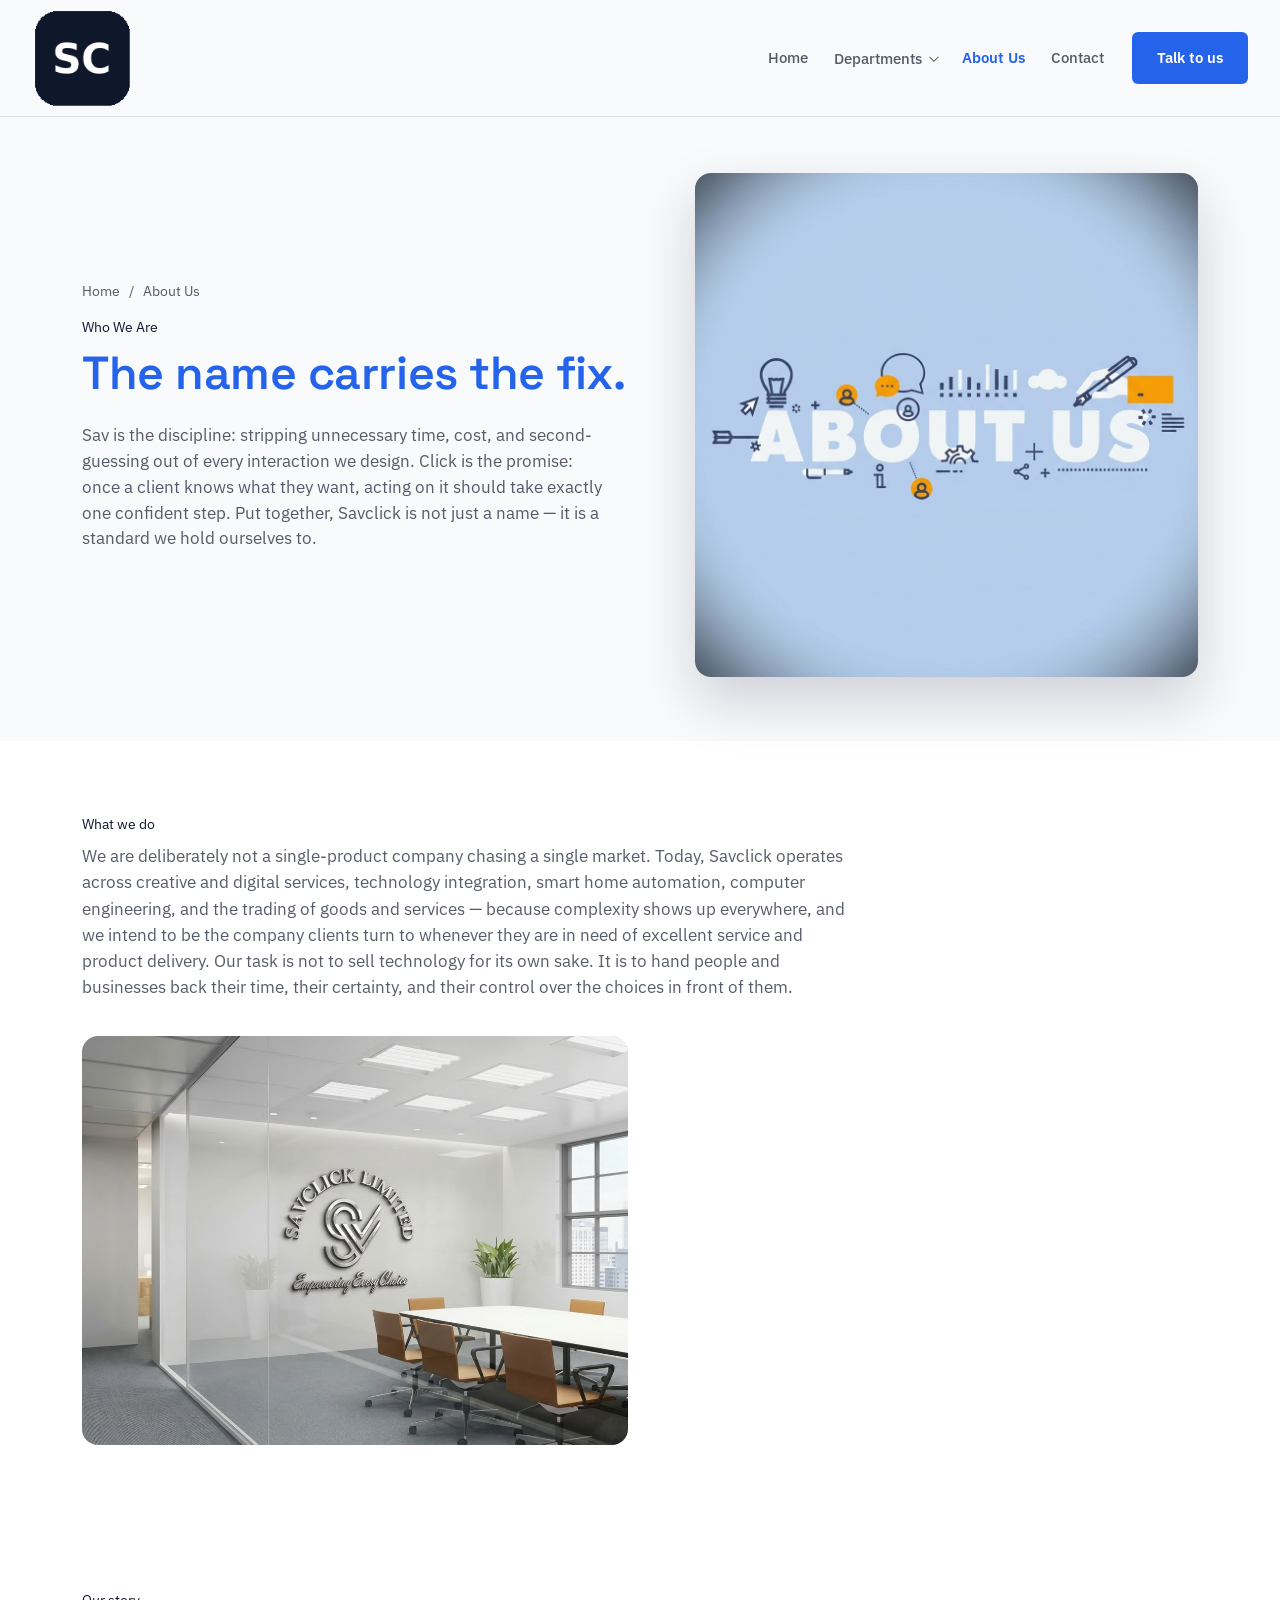
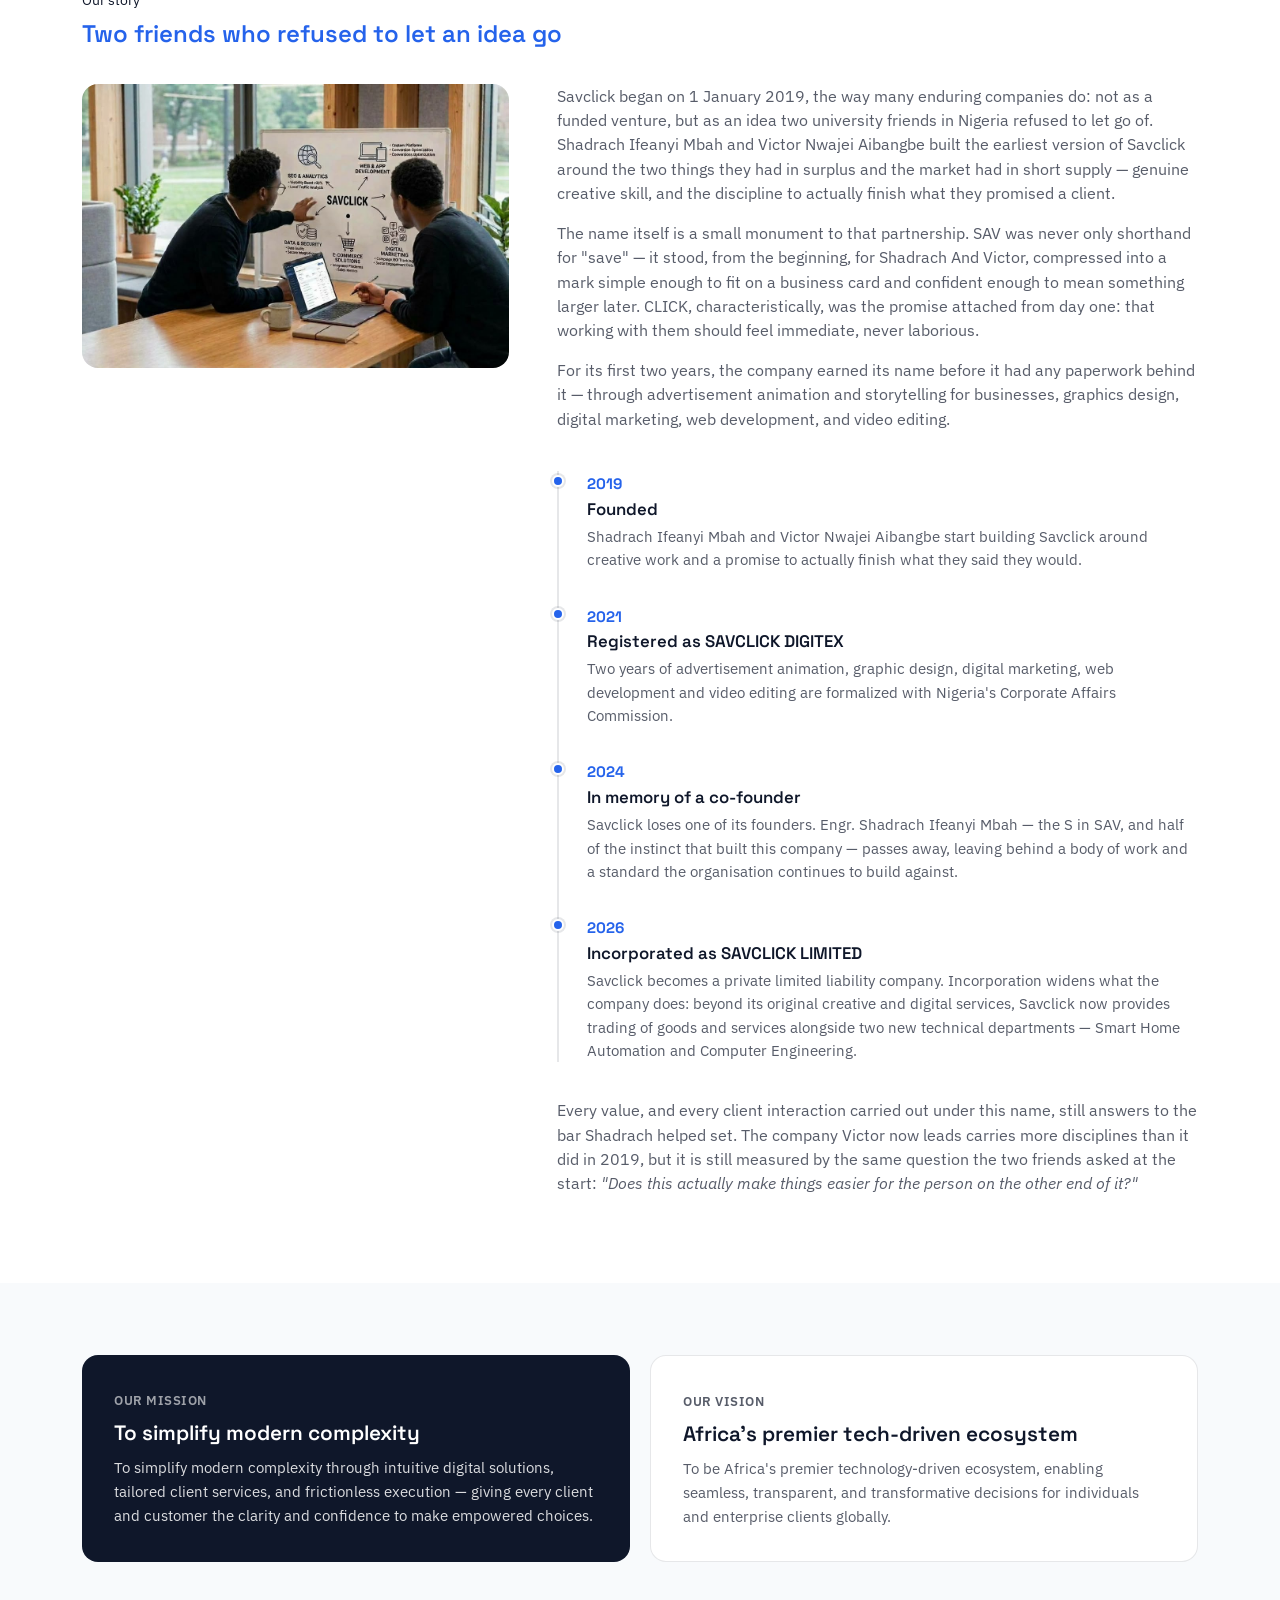
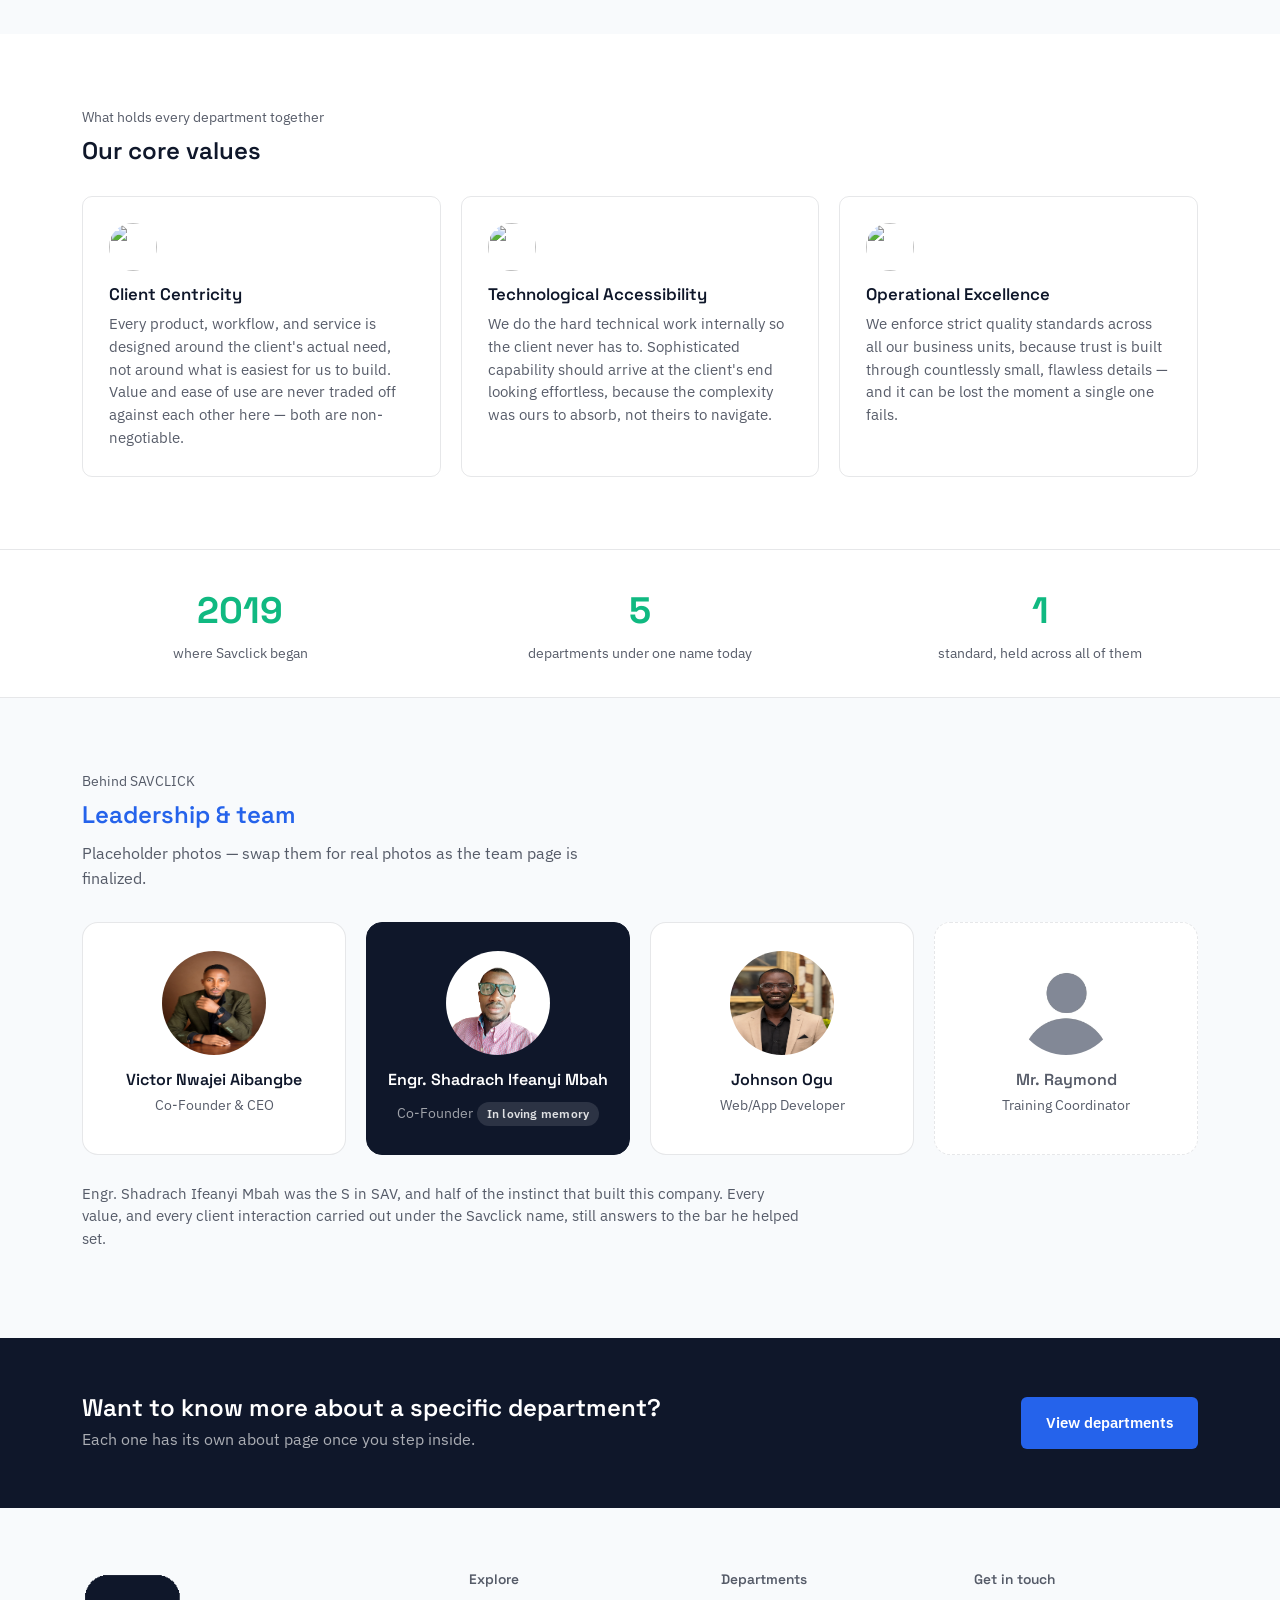
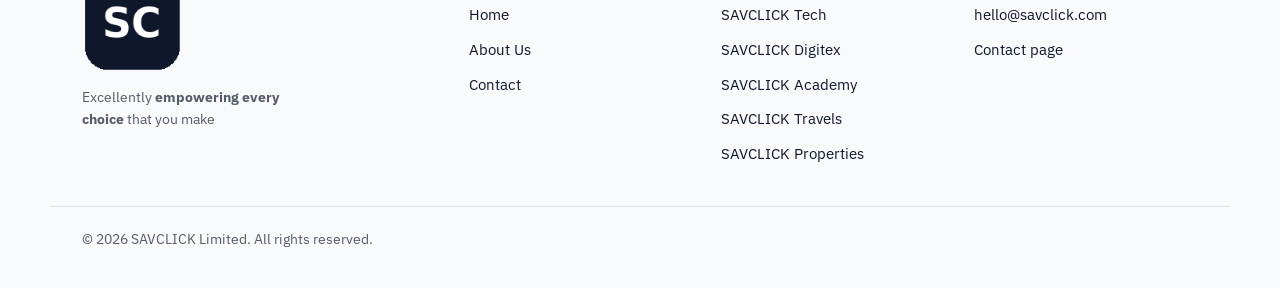
==== about.html @ c620e738 "updated the about.html file to include the actual video embed and added a new team member, Mr. Raymo" ====
<!DOCTYPE html>
<html lang="en">
<head>
<meta charset="UTF-8">
<meta name="viewport" content="width=device-width, initial-scale=1.0">
<title>About Us — SAVCLICK</title>
<meta name="description" content="SAVCLICK is a Nigerian holding company built around one idea: separate businesses, one shared standard, one address.">
<link rel="preconnect" href="https://fonts.googleapis.com">
<link rel="preconnect" href="https://fonts.gstatic.com" crossorigin>
<link href="https://fonts.googleapis.com/css2?family=Space+Grotesk:wght@500;600;700&family=IBM+Plex+Sans:wght@400;500;600&display=swap" rel="stylesheet">
<link rel="stylesheet" href="style.css">
</head>
<body>

<a class="skip-link" href="#main">Skip to content</a>

<!-- ============ HEADER ============ -->
<header class="site-header" id="siteHeader">
  <div class="container header-inner">

    <a href="index.html" class="logo" aria-label="SAVCLICK home">
      <img src="images/logo.png" alt="SAVCLICK logo" class="logo-img" width="40" height="40">
    </a>

    <nav class="main-nav" id="mainNav" aria-label="Primary">
      <div class="main-nav-head">
        <a href="index.html" class="logo">
          <img src="images/logo.png" alt="SAVCLICK logo" class="logo-img" width="34" height="34">
        </a>
        <button class="nav-close" id="navClose" aria-label="Close menu">×</button>
      </div>

      <ul>
        <li><a href="index.html" class="nav-link">Home</a></li>

        <li class="has-dropdown">
          <button class="nav-link dropdown-toggle" id="deptToggle" aria-expanded="false" aria-controls="deptMenu">
            Departments
            <span class="chev" aria-hidden="true"></span>
          </button>

          <div class="dropdown-menu" id="deptMenu">
            <p class="dropdown-title">Choose a department</p>

            <a class="dropdown-item" href="savclick-tech.html">
              <img src="images/savclickTech.jpeg" alt="" class="dropdown-icon">
              <span class="dropdown-text">
                <span class="dropdown-name">SAVCLICK Tech<span class="tag tag-open">Open</span></span>
                <span class="dropdown-desc">Logic board repair, Apple laptops, smart home automation</span>
              </span>
            </a>

            <a class="dropdown-item" href="savclick-digitex.html">
              <img src="images/savclickdigitex.jpeg" alt="" class="dropdown-icon">
              <span class="dropdown-text">
                <span class="dropdown-name">SAVCLICK Digitex<span class="tag tag-open">Open</span></span>
                <span class="dropdown-desc">Digital services and information hub</span>
              </span>
            </a>

            <a class="dropdown-item" href="savclick-academy.html">
              <img src="images/savclickacademy.jpeg" alt="" class="dropdown-icon">
              <span class="dropdown-text">
                <span class="dropdown-name">SAVCLICK Academy<span class="tag tag-open">Open</span></span>
                <span class="dropdown-desc">Training programs and reservations</span>
              </span>
            </a>

            <div class="dropdown-divider"></div>

            <a class="dropdown-item is-locked" href="#" data-construction="Travels">
              <img src="images/savclicktravels.jpeg" alt="" class="dropdown-icon">
              <span class="dropdown-text">
                <span class="dropdown-name">SAVCLICK Travels<span class="tag tag-soon">Coming soon</span></span>
                <span class="dropdown-desc">Opening after launch</span>
              </span>
            </a>

            <a class="dropdown-item is-locked" href="#" data-construction="Properties">
              <img src="images/savclickproperties.jpeg" alt="" class="dropdown-icon">
              <span class="dropdown-text">
                <span class="dropdown-name">SAVCLICK Properties<span class="tag tag-soon">Coming soon</span></span>
                <span class="dropdown-desc">Opening after launch</span>
              </span>
            </a>
          </div>
        </li>

        <li><a href="about.html" class="nav-link active">About Us</a></li>
        <li><a href="contact.html" class="nav-link">Contact</a></li>
      </ul>

      <a href="contact.html" class="btn btn-primary btn-nav-mobile">Talk to us</a>
    </nav>

    <a href="contact.html" class="btn btn-primary btn-nav">Talk to us</a>

    <button class="menu-toggle" id="menuToggle" aria-label="Open menu" aria-expanded="false" aria-controls="mainNav">
      <span></span><span></span><span></span>
    </button>
  </div>
</header>

<div class="nav-scrim" id="navScrim"></div>

<main id="main">

  <!-- ============ PAGE HERO ============ -->
  <section class="page-hero">
    <div class="container page-hero-grid">
      <div class="page-hero-copy">
        <p class="breadcrumb"><a href="index.html">Home</a> <span>/</span> About Us</p>
        <p class="eyebrow label-navy">Who We Are</p>
        <h1>The name carries the fix.</h1>
        <p class="hero-sub">Sav is the discipline: stripping unnecessary time, cost, and second-guessing out of every interaction we design. Click is the promise: once a client knows what they want, acting on it should take exactly one confident step. Put together, Savclick is not just a name — it is a standard we hold ourselves to.</p>
      </div>
      <div class="page-hero-media">
        <img src="images/aboutus.jpeg" alt="SAVCLICK team or office — add real photography here" class="page-hero-img">
      </div>
    </div>
  </section>

  <!-- ============ WHO WE ARE ============ -->
  <section class="who-we-are">
    <div class="container">
      <p class="eyebrow label-navy">What we do</p>
      <p class="lead-copy">We are deliberately not a single-product company chasing a single market. Today, Savclick operates across creative and digital services, technology integration, smart home automation, computer engineering, and the trading of goods and services — because complexity shows up everywhere, and we intend to be the company clients turn to whenever they are in need of excellent service and product delivery. Our task is not to sell technology for its own sake. It is to hand people and businesses back their time, their certainty, and their control over the choices in front of them.</p>

      <div class="media-placeholders">
        <figure class="media-placeholder">
          <img src="images/corporate-photo.jpeg" alt="Corporate photo / mock-up — replace with real corporate photography" class="placeholder-img">
        </figure>

        <figure class="media-placeholder">
          <!-- To connect the real video, replace the block below with:-->
          <div class="video-embed">
            <iframe width="560" height="315" src="https://www.youtube.com/embed/RTzM_TUguWo?si=NAFLZ5OUbPzkxeC8" title="YouTube video player" frameborder="0" allow="accelerometer; autoplay; clipboard-write; encrypted-media; gyroscope; picture-in-picture; web-share" referrerpolicy="strict-origin-when-cross-origin" allowfullscreen></iframe>
          </div>
          <!--<a class="video-placeholder-link" href="#" aria-label="Play Savclick company video (link to be added)">
            <img src="images/video-placeholder.jpg" alt="Company video placeholder — link a YouTube video here" class="placeholder-img">
          </a>-->
        </figure>
      </div>
    </div>
  </section>

  <!-- ============ OUR STORY ============ -->
  <section class="story">
    <div class="container">
      <p class="eyebrow label-navy">Our story</p>
      <h2>Two friends who refused to let an idea go</h2>

      <div class="story-grid">
        <div class="story-media">
          <img src="images/story-photo.jpeg" alt="Savclick founding story — replace with a real photo from 2019" class="story-img">
        </div>

        <div class="story-copy story-copy-wide">
          <p>Savclick began on 1 January 2019, the way many enduring companies do: not as a funded venture, but as an idea two university friends in Nigeria refused to let go of. Shadrach Ifeanyi Mbah and Victor Nwajei Aibangbe built the earliest version of Savclick around the two things they had in surplus and the market had in short supply — genuine creative skill, and the discipline to actually finish what they promised a client.</p>
          <p>The name itself is a small monument to that partnership. SAV was never only shorthand for "save" — it stood, from the beginning, for Shadrach And Victor, compressed into a mark simple enough to fit on a business card and confident enough to mean something larger later. CLICK, characteristically, was the promise attached from day one: that working with them should feel immediate, never laborious.</p>
          <p>For its first two years, the company earned its name before it had any paperwork behind it — through advertisement animation and storytelling for businesses, graphics design, digital marketing, web development, and video editing.</p>

          <ol class="timeline">
            <li class="timeline-item">
              <span class="timeline-year">2019</span>
              <div class="timeline-body">
                <h3>Founded</h3>
                <p>Shadrach Ifeanyi Mbah and Victor Nwajei Aibangbe start building Savclick around creative work and a promise to actually finish what they said they would.</p>
              </div>
            </li>
            <li class="timeline-item">
              <span class="timeline-year">2021</span>
              <div class="timeline-body">
                <h3>Registered as SAVCLICK DIGITEX</h3>
                <p>Two years of advertisement animation, graphic design, digital marketing, web development and video editing are formalized with Nigeria's Corporate Affairs Commission.</p>
              </div>
            </li>
            <li class="timeline-item">
              <span class="timeline-year">2024</span>
              <div class="timeline-body">
                <h3>In memory of a co-founder</h3>
                <p>Savclick loses one of its founders. Engr. Shadrach Ifeanyi Mbah — the S in SAV, and half of the instinct that built this company — passes away, leaving behind a body of work and a standard the organisation continues to build against.</p>
              </div>
            </li>
            <li class="timeline-item">
              <span class="timeline-year">2026</span>
              <div class="timeline-body">
                <h3>Incorporated as SAVCLICK LIMITED</h3>
                <p>Savclick becomes a private limited liability company. Incorporation widens what the company does: beyond its original creative and digital services, Savclick now provides trading of goods and services alongside two new technical departments — Smart Home Automation and Computer Engineering.</p>
              </div>
            </li>
          </ol>

          <p class="story-closer">Every value, and every client interaction carried out under this name, still answers to the bar Shadrach helped set. The company Victor now leads carries more disciplines than it did in 2019, but it is still measured by the same question the two friends asked at the start: <em>"Does this actually make things easier for the person on the other end of it?"</em></p>
        </div>
      </div>
    </div>
  </section>

  <!-- ============ MISSION & VISION ============ -->
  <section class="mission">
    <div class="container">
      <div class="mission-grid">
        <div class="mission-card">
          <span class="mission-label">Our mission</span>
          <h3>To simplify modern complexity</h3>
          <p>To simplify modern complexity through intuitive digital solutions, tailored client services, and frictionless execution — giving every client and customer the clarity and confidence to make empowered choices.</p>
        </div>
        <div class="mission-card mission-card-alt">
          <span class="mission-label">Our vision</span>
          <h3>Africa's premier tech-driven ecosystem</h3>
          <p>To be Africa's premier technology-driven ecosystem, enabling seamless, transparent, and transformative decisions for individuals and enterprise clients globally.</p>
        </div>
      </div>
    </div>
  </section>

  <!-- ============ CORE VALUES ============ -->
  <section class="values">
    <div class="container">
      <p class="eyebrow">What holds every department together</p>
      <h2 class="label-navy">Our core values</h2>

      <div class="values-grid values-grid-3">
        <div class="value-card">
          <img src="images/value-client-centricity.png" alt="" class="value-icon">
          <h3>Client Centricity</h3>
          <p>Every product, workflow, and service is designed around the client's actual need, not around what is easiest for us to build. Value and ease of use are never traded off against each other here — both are non-negotiable.</p>
        </div>
        <div class="value-card">
          <img src="images/value-tech-accessibility.png" alt="" class="value-icon">
          <h3>Technological Accessibility</h3>
          <p>We do the hard technical work internally so the client never has to. Sophisticated capability should arrive at the client's end looking effortless, because the complexity was ours to absorb, not theirs to navigate.</p>
        </div>
        <div class="value-card">
          <img src="images/value-operational-excellence.png" alt="" class="value-icon">
          <h3>Operational Excellence</h3>
          <p>We enforce strict quality standards across all our business units, because trust is built through countlessly small, flawless details — and it can be lost the moment a single one fails.</p>
        </div>
      </div>
    </div>
  </section>

  <!-- ============ STATS STRIP ============ -->
  <section class="intro-strip">
    <div class="container intro-grid">
      <div class="intro-stat">
        <span class="stat-num">2019</span>
        <span class="stat-label">where Savclick began</span>
      </div>
      <div class="intro-stat">
        <span class="stat-num">5</span>
        <span class="stat-label">departments under one name today</span>
      </div>
      <div class="intro-stat">
        <span class="stat-num">1</span>
        <span class="stat-label">standard, held across all of them</span>
      </div>
    </div>
  </section>

  <!-- ============ LEADERSHIP & TEAM ============ -->
  <section class="leadership">
    <div class="container">
      <p class="eyebrow">Behind SAVCLICK</p>
      <h2>Leadership &amp; team</h2>
      <p class="section-sub">Placeholder photos — swap them for real photos as the team page is finalized.</p>

      <div class="team-showcase">
        <div class="team-track">

          <div class="team-card">
            <img src="images/victor.jpeg" alt="Victor Nwajei Aibangbe — placeholder photo" class="team-avatar">
            <h3>Victor Nwajei Aibangbe</h3>
            <span class="team-role">Co-Founder &amp; CEO</span>
          </div>

          <div class="team-card team-card-memoriam">
            <img src="images/shadrach.png" alt="Engr. Shadrach Ifeanyi Mbah" class="team-avatar">
            <h3>Engr. Shadrach Ifeanyi Mbah</h3>
            <span class="team-role">Co-Founder</span>
            <span class="memoriam-tag">In loving memory</span>
          </div>

          <div class="team-card">
            <img src="images/johnson.png" alt="Johnson Ogu" class="team-avatar">
            <h3>Johnson Ogu</h3>
            <span class="team-role">Web/App Developer</span>
          </div>

          <div class="team-card team-card-empty">
            <img src="images/Raymond.jpeg" alt="Mr. Raymond" class="team-avatar">
            <h3>Mr. Raymond</h3>
            <span class="team-role">Training Coordinator</span>
          </div>

        </div>
      </div>

      <p class="memoriam-note">Engr. Shadrach Ifeanyi Mbah was the S in SAV, and half of the instinct that built this company. Every value, and every client interaction carried out under the Savclick name, still answers to the bar he helped set.</p>
    </div>
  </section>

  <!-- ============ CTA BANNER ============ -->
  <section class="cta-band">
    <div class="container cta-inner">
      <div>
        <h2>Want to know more about a specific department?</h2>
        <p>Each one has its own about page once you step inside.</p>
      </div>
      <a href="index.html#directory" class="btn btn-primary">View departments</a>
    </div>
  </section>

</main>

<!-- ============ FOOTER ============ -->
<footer class="site-footer">
  <div class="container footer-grid">
    <div class="footer-brand">
      <a href="index.html" class="logo">
        <img src="images/logo.png" alt="SAVCLICK logo" class="logo-img" width="100" height="100">
      </a>
      <p>Excellently <b>empowering every choice</b> that you make</p>
    </div>

    <div class="footer-col">
      <h4>Explore</h4>
      <ul>
        <li><a href="index.html">Home</a></li>
        <li><a href="about.html">About Us</a></li>
        <li><a href="contact.html">Contact</a></li>
      </ul>
    </div>

    <div class="footer-col">
      <h4>Departments</h4>
      <ul>
        <li><a href="savclick-tech.html">SAVCLICK Tech</a></li>
        <li><a href="savclick-digitex.html">SAVCLICK Digitex</a></li>
        <li><a href="savclick-academy.html">SAVCLICK Academy</a></li>
        <li><a href="#" data-construction="Travels">SAVCLICK Travels</a></li>
        <li><a href="#" data-construction="Properties">SAVCLICK Properties</a></li>
      </ul>
    </div>

    <div class="footer-col">
      <h4>Get in touch</h4>
      <ul>
        <li><a href="mailto:hello@savclick.com">hello@savclick.com</a></li>
        <li><a href="contact.html">Contact page</a></li>
      </ul>
    </div>
  </div>
  <div class="container footer-bottom">
    <p>© <span id="year"></span> SAVCLICK Limited. All rights reserved.</p>
  </div>
</footer>

<!-- ============ CONSTRUCTION MODAL ============ -->
<div class="modal-overlay" id="modalOverlay">
  <div class="modal" role="dialog" aria-modal="true" aria-labelledby="modalTitle">
    <button class="modal-close" id="modalClose" aria-label="Close">×</button>
    <span class="modal-icon">🚧</span>
    <h3 id="modalTitle">SAVCLICK <span id="modalDept"></span> is under construction</h3>
    <p>This department hasn't opened yet. We're building it as our next project after launch — check back soon.</p>
    <button class="btn btn-primary" id="modalOk">Got it</button>
  </div>
</div>

<script src="script.js"></script>
</body>
</html>
---- style.css ----
/* =========================================================
   SAVCLICK — Homepage Stylesheet (v2)
   Brand tokens per Savclick Limited Brand & Design Guidelines
   ========================================================= */

:root {
  --savclick-navy-primary: #0f172a;
  --savclick-azure-action: #2563eb;
  --savclick-plat-bg:      #f8fafc;
  --savclick-mint-value:   #10b981;

  --color-text-main:   var(--savclick-navy-primary);
  --color-bg-main:     var(--savclick-plat-bg);
  --color-btn-primary: var(--savclick-azure-action);
  --color-badge-success: var(--savclick-mint-value);

  --navy-06:   rgba(15, 23, 42, 0.05);
  --navy-10:   rgba(15, 23, 42, 0.09);
  --navy-14:   rgba(15, 23, 42, 0.12);
  --navy-70:   rgba(15, 23, 42, 0.70);
  --azure-08:  rgba(37, 99, 235, 0.07);
  --azure-16:  rgba(37, 99, 235, 0.14);
  --white:     #ffffff;
  --border-hairline: rgba(15, 23, 42, 0.10);

  --font-display: "Space Grotesk", "Segoe UI", sans-serif;
  --font-body: "IBM Plex Sans", "Segoe UI", sans-serif;

  --container-w: 1180px;
  --gutter: 20px;
  --radius-sm: 6px;
  --radius-md: 10px;
  --radius-lg: 16px;
  --header-h: 72px;
}

@media (min-width: 640px)  { :root { --gutter: 28px; } }
@media (min-width: 1024px) { :root { --gutter: 32px; } }

/* ---------- Reset ---------- */
*, *::before, *::after { box-sizing: border-box; }
html { scroll-behavior: smooth; }
body {
  margin: 0;
  font-family: var(--font-body);
  color: var(--color-text-main);
  background: var(--color-bg-main);
  line-height: 1.55;
  -webkit-font-smoothing: antialiased;
}
h1, h2, h3, h4 { font-family: var(--font-display); line-height: 1.15; margin: 0 0 0.5em; font-weight: 600; }
h1, h2 { color: var(--savclick-azure-action); }
.label-navy { color: var(--savclick-navy-primary) !important; }
p { margin: 0 0 1em; }
a { color: inherit; text-decoration: none; }
ul { list-style: none; margin: 0; padding: 0; }
img { max-width: 100%; display: block; }
button { font-family: inherit; cursor: pointer; background: none; border: none; }

.container {
  max-width: var(--container-w);
  margin: 0 auto;
  padding: 0 var(--gutter);
}

.skip-link {
  position: absolute;
  left: -999px;
  top: 0;
  background: var(--savclick-navy-primary);
  color: var(--white);
  padding: 10px 16px;
  z-index: 999;
}
.skip-link:focus { left: 12px; top: 12px; }

:focus-visible { outline: 2px solid var(--savclick-azure-action); outline-offset: 2px; }

.eyebrow { font-size: 0.9rem; color: var(--navy-70); margin-bottom: 0.6em; }

.btn {
  display: inline-flex;
  align-items: center;
  gap: 8px;
  padding: 13px 24px;
  border-radius: var(--radius-sm);
  font-weight: 600;
  font-size: 0.95rem;
  border: 1.5px solid transparent;
  transition: transform 0.15s ease, background 0.15s ease, border-color 0.15s ease;
}
.btn-primary { background: var(--color-btn-primary); color: var(--white); }
.btn-primary:hover { background: #1d4fc4; }
.btn-ghost { background: transparent; border-color: var(--navy-14); color: var(--color-text-main); }
.btn-ghost:hover { border-color: var(--savclick-navy-primary); }

/* ---------- Logo ---------- */
.logo { display: flex; align-items: center; gap: 10px; font-family: var(--font-display); font-weight: 700; font-size: 1.05rem; }
.logo-img { border-radius: 8px; object-fit: contain; }
.logo-word { color: var(--savclick-navy-primary); }

/* ---------- Header ---------- */
.site-header {
  position: sticky;
  top: 0;
  z-index: 100;
  background: rgba(248, 250, 252, 0.94);
  backdrop-filter: blur(8px);
  border-bottom: 1px solid var(--border-hairline);
  display: flex;
  align-items: center;
}
/* Full-width header: logo far left, menu far right */
.site-header {
  height: auto;
  min-height: var(--header-h);
  padding: 8px 0;
}
.site-header .header-inner {
  max-width: none;          /* let the header span the full screen */
  width: 100%;
  justify-content: space-between;
}
.header-inner > .logo { margin-right: auto; }

/* Header logo: 100px wide, full image visible, no cropping */
.header-inner > .logo .logo-img {
  width: 100px;
  height: auto;
  object-fit: contain;
  border-radius: 0;
}
.header-inner { display: flex; align-items: center; gap: 28px; }
.header-inner > .logo { margin-right: auto; }

.main-nav-head { display: none; }

.main-nav ul { display: flex; align-items: center; gap: 26px; }
.nav-link {
  font-size: 0.95rem;
  font-weight: 500;
  color: var(--navy-70);
  display: inline-flex;
  align-items: center;
  gap: 7px;
  padding: 8px 0;
}
.nav-link:hover { color: var(--savclick-navy-primary); }
.nav-link.active { color: var(--savclick-azure-action); font-weight: 600; }

.chev {
  width: 7px;
  height: 7px;
  border-right: 1.6px solid currentColor;
  border-bottom: 1.6px solid currentColor;
  transform: rotate(45deg) translateY(-2px);
  transition: transform 0.18s ease;
}
.has-dropdown[data-open="true"] .chev { transform: rotate(225deg) translateY(2px); }
.has-dropdown { position: relative; }

/* ---------- Dropdown (desktop) ---------- */
.dropdown-menu {
  position: absolute;
  top: calc(100% + 16px);
  left: 50%;
  transform: translateX(-50%) translateY(6px);
  background: var(--white);
  border: 1px solid var(--border-hairline);
  border-radius: var(--radius-lg);
  box-shadow: 0 20px 48px rgba(15, 23, 42, 0.14);
  min-width: 340px;
  padding: 10px;
  opacity: 0;
  visibility: hidden;
  transition: opacity 0.16s ease, transform 0.16s ease, visibility 0.16s;
}
.has-dropdown[data-open="true"] .dropdown-menu {
  opacity: 1;
  visibility: visible;
  transform: translateX(-50%) translateY(0);
}
.dropdown-title {
  font-size: 0.74rem;
  font-weight: 600;
  color: var(--navy-70);
  letter-spacing: 0.02em;
  padding: 8px 12px 4px;
  margin: 0;
}
.dropdown-item {
  display: flex;
  align-items: flex-start;
  gap: 12px;
  padding: 10px 12px;
  border-radius: 10px;
}
.dropdown-item:hover { background: var(--azure-08); }
.dropdown-icon { width: 34px; height: 34px; border-radius: 9px; flex-shrink: 0; margin-top: 1px; }
.dropdown-text { display: flex; flex-direction: column; gap: 2px; }
.dropdown-name { display: flex; align-items: center; gap: 8px; font-weight: 600; font-size: 0.92rem; }
.dropdown-desc { font-size: 0.8rem; color: var(--navy-70); line-height: 1.4; }
.dropdown-item.is-locked { opacity: 0.85; }
.dropdown-divider { height: 1px; background: var(--border-hairline); margin: 6px 8px; }

.tag { font-size: 0.68rem; font-weight: 600; padding: 2px 8px; border-radius: 999px; white-space: nowrap; }
.tag-open { background: rgba(16, 185, 129, 0.12); color: #0a7a58; }
.tag-soon { background: var(--navy-06); color: var(--navy-70); }

.btn-nav-mobile { display: none; }

.menu-toggle { display: none; flex-direction: column; gap: 5px; padding: 6px; flex-shrink: 0; }
.menu-toggle span { width: 22px; height: 2px; background: var(--savclick-navy-primary); border-radius: 2px; transition: transform 0.2s ease, opacity 0.2s ease; }

.nav-scrim {
  position: fixed;
  inset: 0;
  background: rgba(15, 23, 42, 0.45);
  opacity: 0;
  visibility: hidden;
  transition: opacity 0.2s ease, visibility 0.2s;
  z-index: 90;
}
.nav-scrim.is-visible { opacity: 1; visibility: visible; }

/* ---------- Hero ---------- */
.hero { padding: 72px 0 64px; }
.hero-grid { display: grid; grid-template-columns: 1fr; gap: 40px; align-items: center; }
.hero-copy { max-width: 560px; }
.hero h1 { font-size: clamp(2.1rem, 6vw, 3.2rem); letter-spacing: -0.01em; }
.hero-sub { font-size: 1.04rem; color: var(--navy-70); max-width: 520px; }
.hero-actions { display: flex; gap: 14px; margin-top: 8px; flex-wrap: wrap; }
.hero-media { width: 100%; }
.hero-banner-img { width: 100%; height: 400px; border-radius: var(--radius-lg); box-shadow: 0 24px 56px rgba(15, 23, 42, 0.18); }

@media (min-width: 960px) {
  .hero-grid { grid-template-columns: 1.05fr 0.95fr; gap: 56px; }
}

/* ---------- Intro strip ---------- */
.intro-strip { border-top: 1px solid var(--border-hairline); border-bottom: 1px solid var(--border-hairline); background: var(--white); }
.intro-grid { display: grid; grid-template-columns: repeat(3, 1fr); gap: 20px; padding: 32px 0; }
.intro-stat { display: flex; flex-direction: column; gap: 4px; text-align: center; }
.stat-num { font-family: var(--font-display); font-size: 2.3rem; font-weight: 700; color: var(--savclick-mint-value); }
.stat-label { color: var(--navy-70); font-size: 0.88rem; }

/* ---------- Directory board ---------- */
.directory { padding: 80px 0; }
.section-sub { color: var(--navy-70); max-width: 560px; font-size: 1.01rem; }

.board { margin-top: 36px; border-radius: var(--radius-lg); background: var(--savclick-navy-primary); padding: 10px; display: flex; flex-direction: column; gap: 4px; }
.board-row {
  display: grid;
  grid-template-columns: 40px 84px 1fr auto;
  align-items: center;
  gap: 16px;
  padding: 18px 18px;
  border-radius: 10px;
  color: var(--white);
  opacity: 0;
  transform: translateY(10px);
  transition: background 0.15s ease, transform 0.5s ease, opacity 0.5s ease;
}
.board.is-visible .board-row { opacity: 1; transform: translateY(0); }
.board-row:nth-child(1) { transition-delay: 0.02s; }
.board-row:nth-child(2) { transition-delay: 0.10s; }
.board-row:nth-child(3) { transition-delay: 0.18s; }
.board-row:nth-child(4) { transition-delay: 0.26s; }
.board-row:nth-child(5) { transition-delay: 0.34s; }
.board-row:hover { background: rgba(255, 255, 255, 0.06); }
.board-row.is-locked { cursor: pointer; }
.board-icon { width: 40px; height: 40px; border-radius: 10px; }
.suite { font-size: 0.76rem; color: rgba(255, 255, 255, 0.55); }
.board-text { display: flex; flex-direction: column; gap: 3px; }
.board-name { font-family: var(--font-display); font-weight: 600; font-size: 1.03rem; }
.board-desc { font-size: 0.86rem; color: rgba(255, 255, 255, 0.6); font-weight: 400; }

/* ---------- Explore the site ---------- */
.explore { padding: 80px 0; background: var(--white); }
.explore-grid { margin-top: 36px; display: grid; grid-template-columns: repeat(3, 1fr); gap: 22px; }
.explore-card { border: 1px solid var(--border-hairline); border-radius: var(--radius-lg); overflow: hidden; display: flex; flex-direction: column; transition: transform 0.18s ease, box-shadow 0.18s ease; }
.explore-card:hover { transform: translateY(-4px); box-shadow: 0 20px 40px rgba(15, 23, 42, 0.10); }
.explore-img { width: 100%; aspect-ratio: 4 / 3; object-fit: cover; }
.explore-body { padding: 20px 22px 24px; display: flex; flex-direction: column; gap: 8px; }
.explore-body h3 { font-size: 1.08rem; }
.explore-body p { color: var(--navy-70); font-size: 0.92rem; margin-bottom: 4px; }
.explore-link { font-size: 0.88rem; font-weight: 600; color: var(--savclick-azure-action); }

/* ---------- Principles ---------- */
.principles { padding: 80px 0; }
.principles-grid { margin-top: 32px; display: grid; grid-template-columns: repeat(3, 1fr); gap: 20px; }
.principle-card { padding: 26px; border: 1px solid var(--border-hairline); border-radius: var(--radius-md); background: var(--white); }
.principle-card h3 { font-size: 1.08rem; }
.principle-card p { color: var(--navy-70); font-size: 0.93rem; margin-bottom: 0; }

/* ---------- CTA band ---------- */
.cta-band { background: var(--savclick-navy-primary); color: var(--white); padding: 56px 0; }
.cta-band h2 { color: var(--white); }
.cta-inner { display: flex; align-items: center; justify-content: space-between; gap: 24px; flex-wrap: wrap; }
.cta-inner h2 { margin-bottom: 6px; }
.cta-inner p { color: rgba(255, 255, 255, 0.65); margin: 0; }

/* ---------- Footer ---------- */
.site-footer { padding: 64px 0 24px; background: var(--savclick-plat-bg); }
.footer-grid { display: grid; grid-template-columns: 1.6fr 1fr 1fr 1fr; gap: 28px; padding-bottom: 40px; border-bottom: 1px solid var(--border-hairline); }
.footer-brand p { color: var(--navy-70); font-size: 0.9rem; margin-top: 14px; max-width: 240px; }
.footer-col h4 { font-size: 0.86rem; margin-bottom: 14px; color: var(--navy-70); font-weight: 600; }
.footer-col ul { display: flex; flex-direction: column; gap: 10px; }
.footer-col a { font-size: 0.92rem; }
.footer-col a:hover { color: var(--savclick-azure-action); }
.footer-bottom { padding-top: 22px; font-size: 0.85rem; color: var(--navy-70); }

/* ---------- Construction modal ---------- */
.modal-overlay { position: fixed; inset: 0; background: rgba(15, 23, 42, 0.55); display: none; align-items: center; justify-content: center; z-index: 200; padding: 20px; }
.modal-overlay.is-open { display: flex; }
.modal { background: var(--white); border-radius: var(--radius-md); padding: 34px 30px; max-width: 380px; width: 100%; text-align: center; position: relative; }
.modal-icon { font-size: 2rem; display: block; margin-bottom: 12px; }
.modal h3 { font-size: 1.12rem; margin-bottom: 10px; }
.modal p { color: var(--navy-70); font-size: 0.93rem; }
.modal-close { position: absolute; top: 12px; right: 14px; font-size: 1.4rem; color: var(--navy-70); line-height: 1; }

/* ---------- Responsive: tablet ---------- */
@media (max-width: 900px) {
  .principles-grid { grid-template-columns: 1fr; }
  .explore-grid { grid-template-columns: 1fr 1fr; }
  .footer-grid { grid-template-columns: 1fr 1fr; }
}

/* ---------- Responsive: mobile nav ---------- */
@media (max-width: 860px) {
  .main-nav {
    position: fixed;
    top: 0;
    right: 0;
    height: 100%;
    width: min(340px, 86vw);
    background: var(--white);
    padding: 18px 20px 28px;
    transform: translateX(100%);
    transition: transform 0.28s ease;
    overflow-y: auto;
    z-index: 95;
    box-shadow: -12px 0 40px rgba(15, 23, 42, 0.16);
    display: flex;
    flex-direction: column;
  }
  .main-nav.is-open { transform: translateX(0); }
  .main-nav-head { display: flex; align-items: center; justify-content: space-between; padding-bottom: 18px; margin-bottom: 10px; border-bottom: 1px solid var(--border-hairline); }
  .nav-close { font-size: 1.6rem; color: var(--navy-70); line-height: 1; padding: 4px 8px; }

  .main-nav ul { flex-direction: column; align-items: stretch; gap: 2px; width: 100%; }
  .nav-link { width: 100%; padding: 14px 6px; font-size: 1rem; justify-content: space-between; border-radius: 8px; }
  .nav-link:hover { background: var(--navy-06); }

  .has-dropdown { position: static; }
  .dropdown-menu {
    position: static;
    transform: none;
    box-shadow: none;
    border: none;
    border-radius: 0;
    opacity: 1;
    visibility: visible;
    max-height: 0;
    overflow: hidden;
    padding: 0 0 0 8px;
    transition: max-height 0.25s ease;
  }
  .has-dropdown[data-open="true"] .dropdown-menu { max-height: 900px; padding: 4px 0 10px 8px; }
  .dropdown-item { padding: 10px 8px; }

  .btn-nav { display: none; }
  .btn-nav-mobile { display: inline-flex; justify-content: center; margin-top: 18px; }
  .menu-toggle { display: flex; }

  .board-row { grid-template-columns: 34px 1fr; grid-template-areas: "icon name" "icon desc" "icon tag"; row-gap: 4px; text-align: left; }
  .board-icon { grid-area: icon; align-self: start; }
  .suite { display: none; }
  .board-text { grid-area: name / name / desc / desc; }
  .board-name { grid-area: name; }
  .board-desc { grid-area: desc; }
  .tag { grid-area: tag; justify-self: start; margin-top: 4px; }
}

@media (max-width: 620px) {
  .explore-grid { grid-template-columns: 1fr; }
  .footer-grid { grid-template-columns: 1fr; gap: 32px; }
  .intro-grid { grid-template-columns: 1fr; gap: 24px; }
}

@media (prefers-reduced-motion: reduce) {
  html { scroll-behavior: auto; }
  .board-row { transition: none !important; opacity: 1 !important; transform: none !important; }
}

/* =========================================================
   About Us page
   ========================================================= */

.breadcrumb { font-size: 0.85rem; color: var(--navy-70); margin-bottom: 14px; }
.breadcrumb a { color: var(--navy-70); }
.breadcrumb a:hover { color: var(--savclick-azure-action); }
.breadcrumb span { margin: 0 6px; }

.page-hero { padding: 56px 0 64px; }
.page-hero-grid { display: grid; grid-template-columns: 1fr; gap: 36px; align-items: center; }
.page-hero-copy { max-width: 560px; }
.page-hero-copy h1 { font-size: clamp(2rem, 5.5vw, 2.9rem); letter-spacing: -0.01em; }
.page-hero-img { width: 100%; height: auto; border-radius: var(--radius-lg); box-shadow: 0 24px 56px rgba(15, 23, 42, 0.18); }
@media (min-width: 960px) { .page-hero-grid { grid-template-columns: 1.05fr 0.95fr; gap: 56px; } }

.story { padding: 72px 0; background: var(--white); }
.story-grid { display: grid; grid-template-columns: 1fr; gap: 36px; align-items: center; }
.story-media img { border-radius: var(--radius-lg); width: 100%; height: auto; }
.story-copy p { color: var(--navy-70); font-size: 0.98rem; }
.story-copy h2 { font-size: clamp(1.6rem, 4vw, 2.1rem); }
@media (min-width: 960px) { .story-grid { grid-template-columns: 0.85fr 1.15fr; gap: 56px; } }

.mission { padding: 72px 0; }
.mission-grid { display: grid; grid-template-columns: 1fr; gap: 20px; }
.mission-card { padding: 32px; border-radius: var(--radius-lg); background: var(--savclick-navy-primary); color: var(--white); }
.mission-card-alt { background: var(--white); color: var(--color-text-main); border: 1px solid var(--border-hairline); }
.mission-label { font-size: 0.8rem; font-weight: 600; color: rgba(255,255,255,0.6); text-transform: uppercase; letter-spacing: 0.04em; }
.mission-card-alt .mission-label { color: var(--navy-70); }
.mission-card h3 { margin-top: 10px; font-size: 1.3rem; }
.mission-card p { margin-bottom: 0; opacity: 0.85; font-size: 0.96rem; }
.mission-card-alt p { opacity: 1; color: var(--navy-70); }
@media (min-width: 760px) { .mission-grid { grid-template-columns: 1fr 1fr; } }

.values { padding: 72px 0; background: var(--white); }
.values-grid { margin-top: 32px; display: grid; grid-template-columns: 1fr; gap: 20px; }
.value-card { padding: 26px; border: 1px solid var(--border-hairline); border-radius: var(--radius-md); }
.value-icon { width: 48px; height: 48px; border-radius: 50%; margin-bottom: 14px; }
.value-card h3 { font-size: 1.05rem; }
.value-card p { color: var(--navy-70); font-size: 0.92rem; margin-bottom: 0; }
@media (min-width: 640px) { .values-grid { grid-template-columns: 1fr 1fr; } }
@media (min-width: 1024px) { .values-grid { grid-template-columns: repeat(4, 1fr); } }

.leadership { padding: 72px 0; }
.leadership-grid { margin-top: 32px; display: grid; grid-template-columns: 1fr; gap: 24px; }
.leader-card { text-align: center; }
.leader-avatar { width: 120px; height: 120px; border-radius: 50%; margin: 0 auto 16px; }
.leader-card h3 { font-size: 1.05rem; margin-bottom: 2px; }
.leader-role { font-size: 0.88rem; color: var(--navy-70); }
@media (min-width: 640px) { .leadership-grid { grid-template-columns: repeat(3, 1fr); } }

/* =========================================================
   Contact page
   ========================================================= */

.contact-main { padding: 72px 0 88px; background: var(--white); }
.contact-grid { display: grid; grid-template-columns: 1fr; gap: 32px; align-items: start; }
@media (min-width: 960px) { .contact-grid { grid-template-columns: 1.4fr 1fr; gap: 48px; } }

.contact-form-card {
  border: 1px solid var(--border-hairline);
  border-radius: var(--radius-lg);
  padding: 32px;
  background: var(--savclick-plat-bg);
}
.contact-form-card h2 { font-size: 1.4rem; }

.form-row { display: grid; grid-template-columns: 1fr; gap: 18px; }
@media (min-width: 560px) { .form-row { grid-template-columns: 1fr 1fr; } }

.field { display: flex; flex-direction: column; gap: 6px; margin-bottom: 18px; }
.field label { font-size: 0.88rem; font-weight: 600; }
.field .optional { font-weight: 400; color: var(--navy-70); }

.field input,
.field select,
.field textarea {
  font-family: var(--font-body);
  font-size: 0.95rem;
  padding: 12px 14px;
  border-radius: var(--radius-sm);
  border: 1.5px solid var(--border-hairline);
  background: var(--white);
  color: var(--color-text-main);
  outline: none;
  transition: border-color 0.15s ease;
}
.field input:focus,
.field select:focus,
.field textarea:focus { border-color: var(--savclick-azure-action); }
.field textarea { resize: vertical; min-height: 120px; }

.field-error {
  display: none;
  font-size: 0.8rem;
  color: #dc2626;
}
.field.has-error input,
.field.has-error select,
.field.has-error textarea { border-color: #dc2626; }
.field.has-error .field-error { display: block; }

.btn-submit { width: 100%; justify-content: center; margin-top: 6px; }

.form-success { text-align: center; padding: 20px 4px 4px; }
.success-icon {
  display: inline-flex;
  align-items: center;
  justify-content: center;
  width: 44px;
  height: 44px;
  border-radius: 50%;
  background: rgba(16, 185, 129, 0.12);
  color: #0a7a58;
  font-size: 1.3rem;
  margin-bottom: 10px;
}
.form-success h3 { font-size: 1.15rem; }
.form-success p { color: var(--navy-70); font-size: 0.92rem; }

.contact-info { display: flex; flex-direction: column; gap: 16px; }
.info-card { padding: 20px 22px; border: 1px solid var(--border-hairline); border-radius: var(--radius-md); }
.info-card h3 { font-size: 0.92rem; color: var(--navy-70); margin-bottom: 6px; font-weight: 600; }
.info-card p { margin-bottom: 0; font-size: 0.98rem; }
.info-card a:hover { color: var(--savclick-azure-action); }

.map-wrap { border-radius: var(--radius-md); overflow: hidden; border: 1px solid var(--border-hairline); }
.map-img { width: 100%; height: auto; }

/* ---------- Quick links to departments ---------- */
.quick-links { padding: 72px 0 88px; }
.quick-grid { margin-top: 32px; display: grid; grid-template-columns: 1fr; gap: 14px; }
.quick-card {
  display: flex;
  align-items: center;
  gap: 14px;
  padding: 16px 18px;
  border: 1px solid var(--border-hairline);
  border-radius: var(--radius-md);
  background: var(--white);
  transition: box-shadow 0.15s ease, transform 0.15s ease;
}
.quick-card:hover { box-shadow: 0 12px 28px rgba(15, 23, 42, 0.08); transform: translateY(-2px); }
.quick-icon { width: 40px; height: 40px; border-radius: 10px; flex-shrink: 0; }
.quick-name { font-family: var(--font-display); font-weight: 600; font-size: 0.98rem; margin-right: auto; }
@media (min-width: 640px) { .quick-grid { grid-template-columns: 1fr 1fr; } }
@media (min-width: 1024px) { .quick-grid { grid-template-columns: repeat(5, 1fr); } .quick-card { flex-direction: column; text-align: center; } .quick-name { margin-right: 0; } }

/* =========================================================
   About page v2 — Who We Are, timeline, memoriam
   ========================================================= */

.who-we-are { padding: 72px 0; background: var(--white); }
.lead-copy { max-width: 780px; font-size: 1.05rem; color: var(--navy-70); }

.media-placeholders { margin-top: 36px; display: grid; grid-template-columns: 1fr; gap: 24px; }
@media (min-width: 860px) { .media-placeholders { grid-template-columns: 1fr 1fr; } }
.media-placeholder { margin: 0; }
.placeholder-img { width: 100%; height: auto; border-radius: var(--radius-lg); aspect-ratio: 4 / 3; object-fit: cover; }
.media-placeholder figcaption { margin-top: 10px; font-size: 0.84rem; color: var(--navy-70); }
.video-placeholder-link { display: block; border-radius: var(--radius-lg); overflow: hidden; }
.video-embed { position: relative; width: 100%; aspect-ratio: 16 / 9; border-radius: var(--radius-lg); overflow: hidden; }
.video-embed iframe { position: absolute; inset: 0; width: 100%; height: 100%; border: 0; }

.story { padding: 72px 0; }
.story-copy-wide { max-width: 820px; }
.story-copy-wide p { color: var(--navy-70); font-size: 0.98rem; }

.timeline { list-style: none; margin: 40px 0 0; padding: 0; border-left: 2px solid var(--border-hairline); max-width: 820px; }
.timeline-item { position: relative; padding: 0 0 32px 28px; }
.timeline-item:last-child { padding-bottom: 0; }
.timeline-item::before {
  content: "";
  position: absolute;
  left: -7px;
  top: 4px;
  width: 12px;
  height: 12px;
  border-radius: 50%;
  background: var(--savclick-azure-action);
  border: 2px solid var(--white);
  box-shadow: 0 0 0 2px var(--border-hairline);
}
.timeline-year { display: inline-block; font-family: var(--font-display); font-weight: 700; color: var(--savclick-azure-action); font-size: 0.95rem; margin-bottom: 4px; }
.timeline-body h3 { font-size: 1.05rem; margin-bottom: 6px; }
.timeline-body p { color: var(--navy-70); font-size: 0.94rem; margin-bottom: 0; }

.story-closer { max-width: 820px; margin-top: 36px; font-size: 0.98rem; color: var(--navy-70); }

.values-grid-3 { grid-template-columns: 1fr; }
@media (min-width: 640px) { .values-grid-3 { grid-template-columns: 1fr 1fr; } }
@media (min-width: 1024px) { .values-grid-3 { grid-template-columns: repeat(3, 1fr); } }

.leadership-grid-1 { grid-template-columns: 1fr; max-width: 280px; margin-left: auto; margin-right: auto; }

.memoriam { padding: 56px 0 80px; }
.memoriam-inner {
  display: flex;
  flex-direction: column;
  align-items: center;
  text-align: center;
  gap: 20px;
  max-width: 640px;
  margin: 0 auto;
  padding: 36px 32px;
  border-radius: var(--radius-lg);
  background: var(--savclick-navy-primary);
  color: var(--white);
}
.memoriam-avatar { width: 96px; height: 96px; border-radius: 50%; flex-shrink: 0; }
.memoriam-label { font-size: 0.78rem; font-weight: 600; letter-spacing: 0.04em; text-transform: uppercase; color: rgba(255,255,255,0.55); }
.memoriam h3 { margin-top: 6px; font-size: 1.15rem; }
.memoriam p { margin-bottom: 0; color: rgba(255,255,255,0.75); font-size: 0.93rem; }
@media (min-width: 640px) { .memoriam-inner { flex-direction: row; text-align: left; } }

/* =========================================================
   About page v3 — story image layout + team showcase
   ========================================================= */

.story-grid { display: grid; grid-template-columns: 1fr; gap: 32px; margin-top: 36px; }
.story-media img { width: 100%; height: auto; border-radius: var(--radius-lg); }
@media (min-width: 960px) {
  .story-grid { grid-template-columns: 0.8fr 1.2fr; gap: 48px; align-items: start; }
  .story-media { position: sticky; top: calc(var(--header-h) + 24px); }
}

/* ---------- Team showcase: 4-col grid on desktop, scroll-snap strip on mobile ---------- */
.team-showcase { margin-top: 32px; }
.team-track {
  display: grid;
  grid-template-columns: 1fr;
  gap: 20px;
}
@media (min-width: 640px) { .team-track { grid-template-columns: 1fr 1fr; } }
@media (min-width: 1024px) { .team-track { grid-template-columns: repeat(4, 1fr); } }

.team-card {
  text-align: center;
  padding: 28px 20px;
  border: 1px solid var(--border-hairline);
  border-radius: var(--radius-lg);
  background: var(--white);
}
.team-avatar { width: 104px; height: 104px; border-radius: 50%; margin: 0 auto 16px; }
.team-avatar-empty {
  display: flex;
  align-items: center;
  justify-content: center;
  background: var(--navy-06);
  color: var(--navy-70);
  font-size: 2rem;
  font-weight: 300;
}
.team-card h3 { font-size: 1rem; margin-bottom: 2px; }
.team-role { font-size: 0.86rem; color: var(--navy-70); }
.team-card-empty { border-style: dashed; }
.team-card-empty h3, .team-card-empty .team-role { color: var(--navy-70); }

.team-card-memoriam { background: var(--savclick-navy-primary); border-color: var(--savclick-navy-primary); }
.team-card-memoriam h3 { color: var(--white); }
.team-card-memoriam .team-role { color: rgba(255,255,255,0.6); }
.memoriam-tag {
  display: inline-block;
  margin-top: 10px;
  font-size: 0.72rem;
  font-weight: 600;
  letter-spacing: 0.02em;
  padding: 3px 10px;
  border-radius: 999px;
  background: rgba(255,255,255,0.12);
  color: rgba(255,255,255,0.85);
}

.memoriam-note { margin-top: 28px; max-width: 720px; color: var(--navy-70); font-size: 0.92rem; }

/* Mobile: turn the grid into a horizontally scrollable strip (carousel-style) */
@media (max-width: 639px) {
  .team-track {
    display: flex;
    gap: 16px;
    overflow-x: auto;
    scroll-snap-type: x mandatory;
    padding-bottom: 8px;
    margin: 0 calc(var(--gutter) * -1);
    padding-left: var(--gutter);
    padding-right: var(--gutter);
  }
  .team-card { flex: 0 0 78%; scroll-snap-align: start; }
}
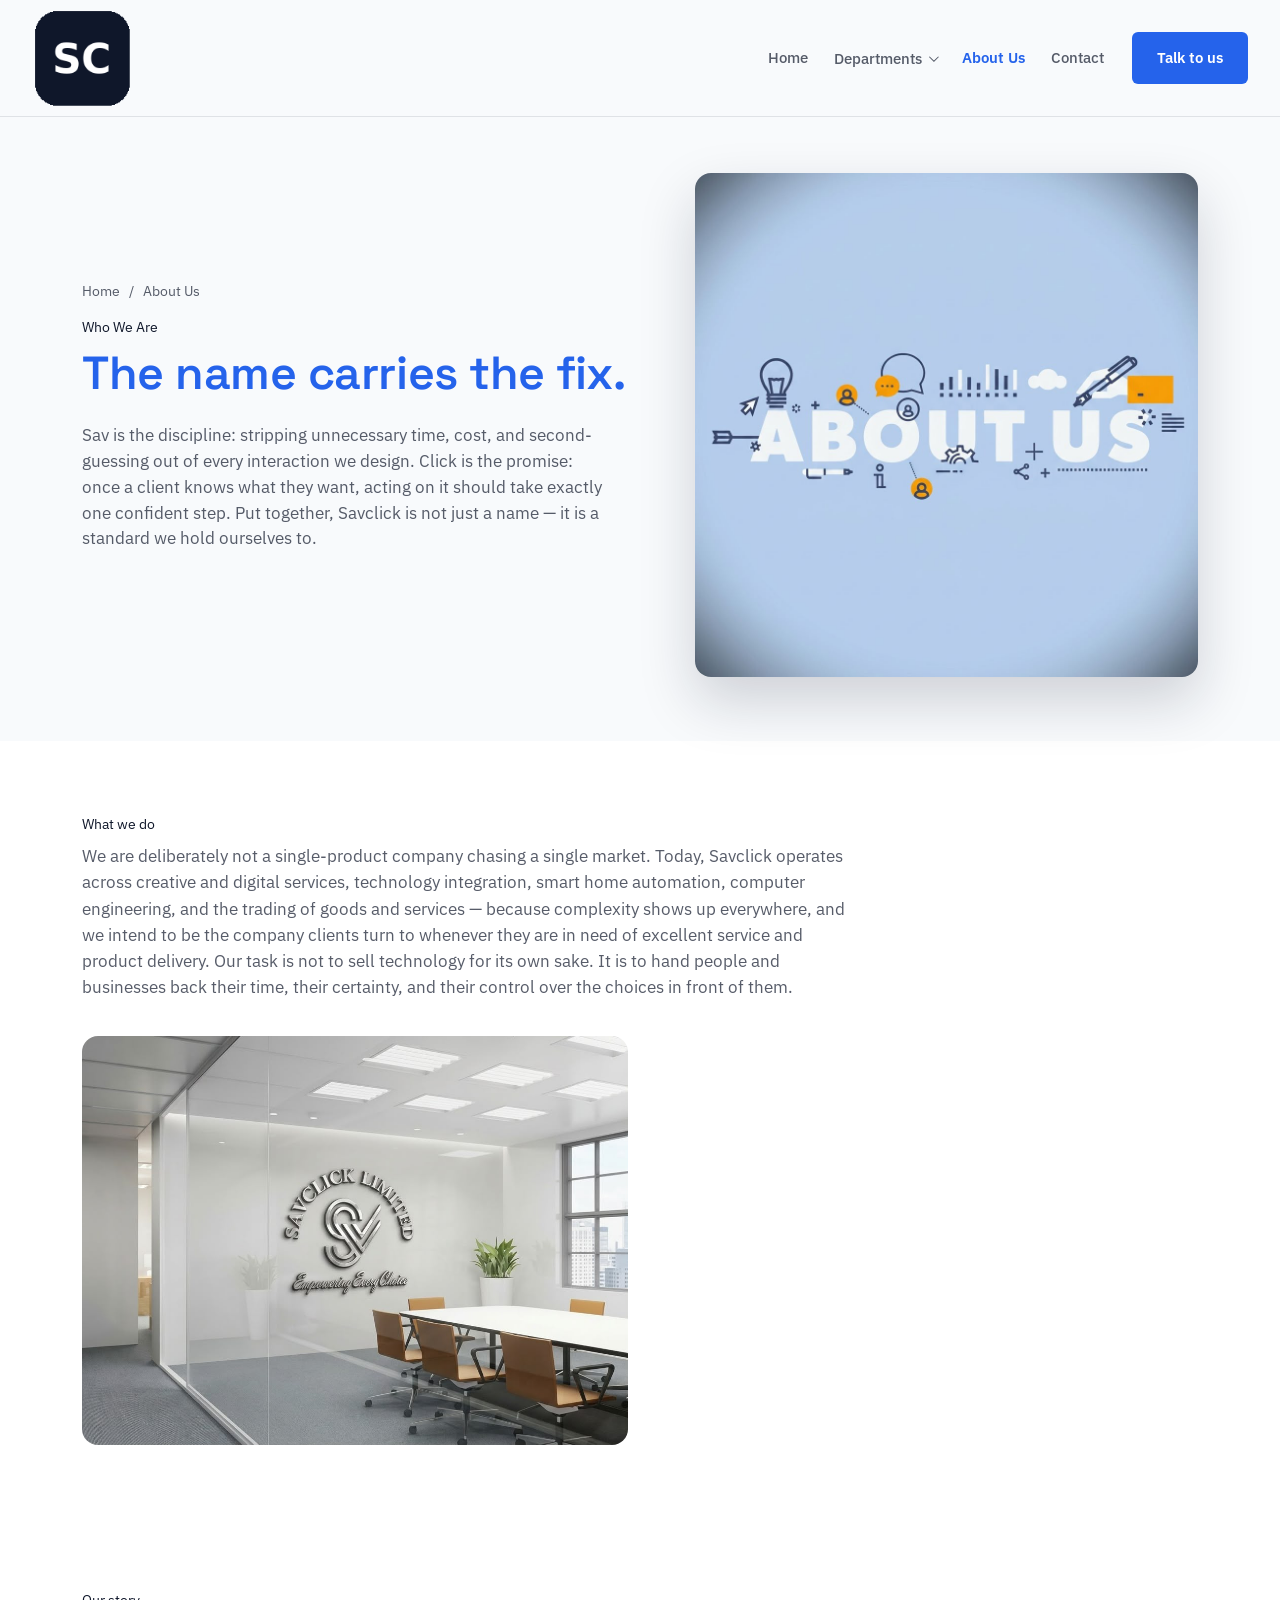
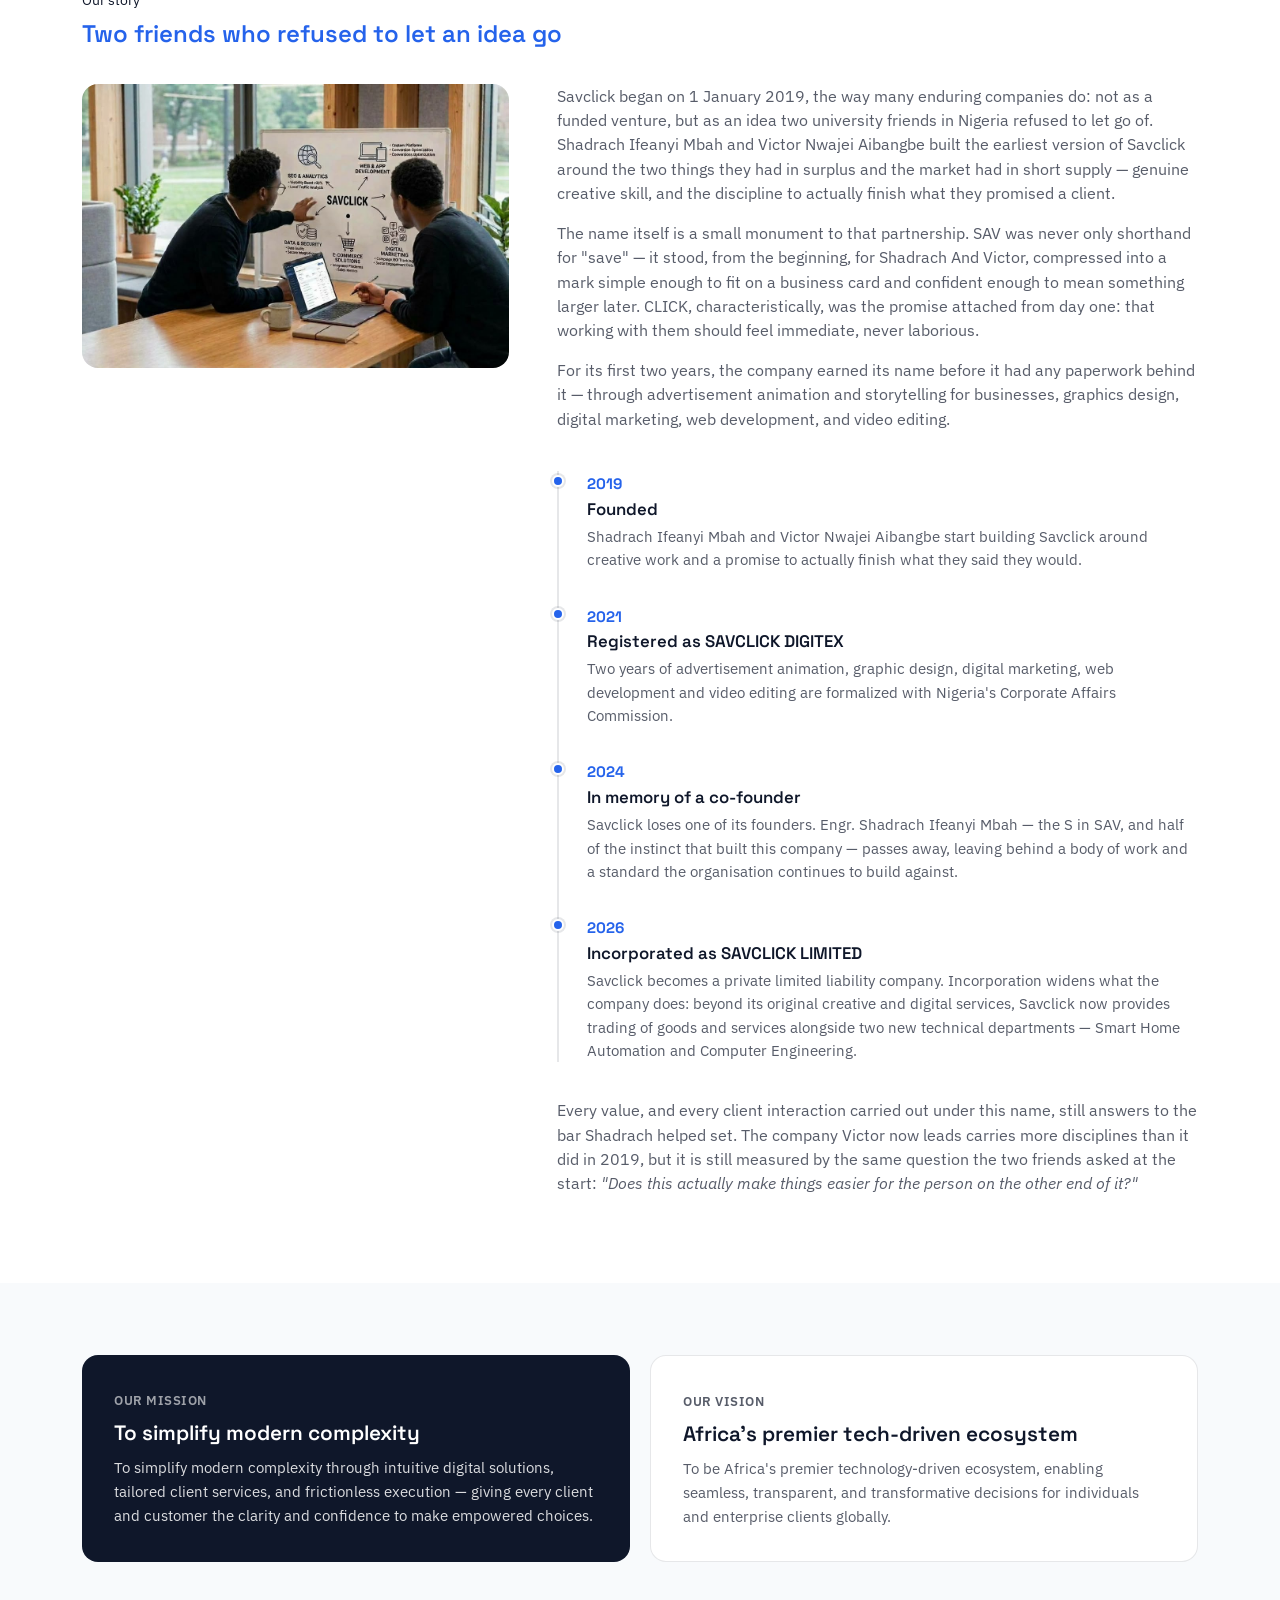
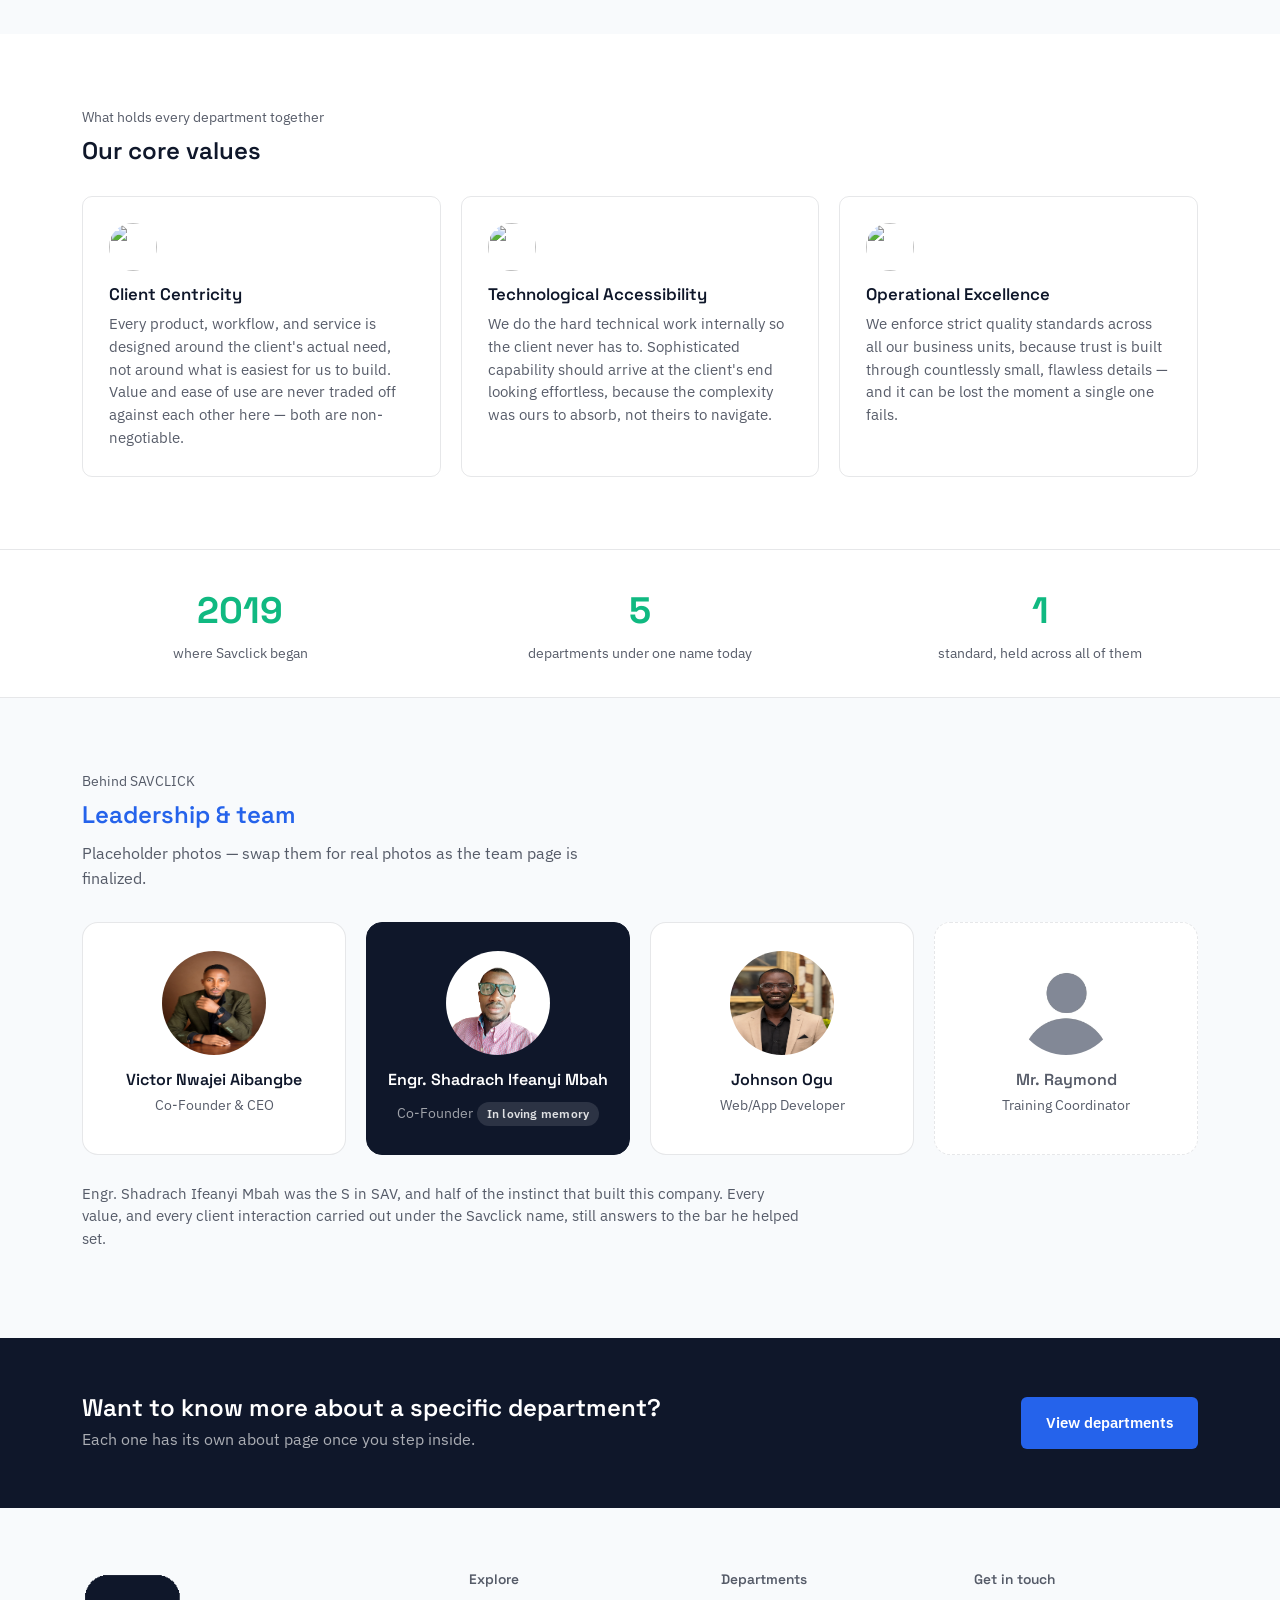
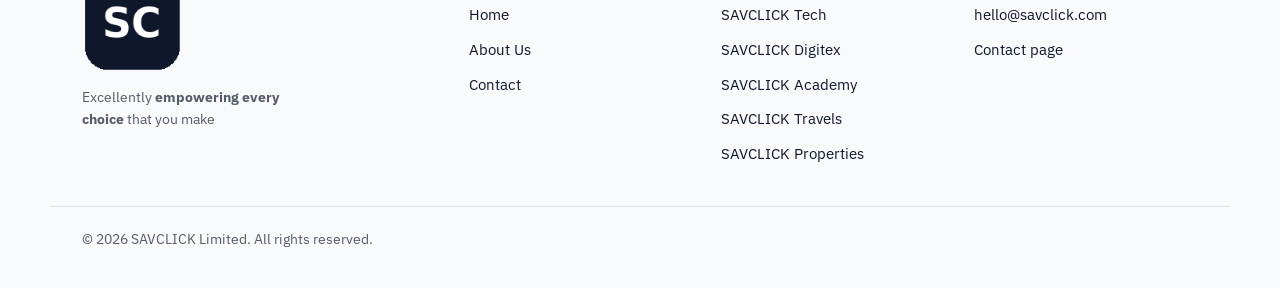
==== commit 5d4085dc: "Add SAVCLICK Tech sub-menu and a searchable Shop page - Menu: Macs Repair, Smart Home/Hotel Automati" ====
--- a/about.html
+++ b/about.html
@@ -49,6 +49,11 @@
                 <span class="dropdown-desc">Logic board repair, Apple laptops, smart home automation</span>
               </span>
             </a>
+            <div class="dropdown-sub" role="group" aria-label="SAVCLICK Tech">
+              <a class="dropdown-subitem" href="savclick-tech.html">Macs Repair</a>
+              <a class="dropdown-subitem" href="#" data-construction="Smart Home/Hotel Automation">Smart Home/Hotel Automation<span class="tag tag-soon">Coming soon</span></a>
+              <a class="dropdown-subitem" href="shop.html">Shop</a>
+            </div>
 
             <a class="dropdown-item" href="savclick-digitex.html">
               <img src="images/savclickdigitex.jpeg" alt="" class="dropdown-icon">
--- a/style.css
+++ b/style.css
@@ -104,11 +104,21 @@
   position: sticky;
   top: 0;
   z-index: 100;
-  background: rgba(248, 250, 252, 0.94);
-  backdrop-filter: blur(8px);
   border-bottom: 1px solid var(--border-hairline);
   display: flex;
   align-items: center;
+}
+/* The blur lives on a pseudo-element: backdrop-filter on the header itself
+   would make it the containing block for the fixed mobile menu, squashing
+   the menu to the header's height. */
+.site-header::before {
+  content: "";
+  position: absolute;
+  inset: 0;
+  z-index: -1;
+  background: rgba(248, 250, 252, 0.94);
+  -webkit-backdrop-filter: blur(8px);
+  backdrop-filter: blur(8px);
 }
 /* Full-width header: logo far left, menu far right */
 .site-header {
@@ -202,6 +212,11 @@
 .dropdown-desc { font-size: 0.8rem; color: var(--navy-70); line-height: 1.4; }
 .dropdown-item.is-locked { opacity: 0.85; }
 .dropdown-divider { height: 1px; background: var(--border-hairline); margin: 6px 8px; }
+/* Sub-links under a department (e.g. SAVCLICK Tech) */
+.dropdown-sub { display: flex; flex-direction: column; margin: -4px 0 4px 58px; padding-left: 10px; border-left: 2px solid var(--border-hairline); }
+.dropdown-subitem { display: flex; flex-wrap: wrap; align-items: center; gap: 4px 8px; padding: 6px 10px; border-radius: 8px; font-size: 0.86rem; font-weight: 500; color: var(--navy-70); }
+.dropdown-subitem:hover { background: var(--azure-08); color: var(--savclick-azure-action); }
+.dropdown-subitem[aria-current="page"] { color: var(--savclick-azure-action); font-weight: 600; }
 
 .tag { font-size: 0.68rem; font-weight: 600; padding: 2px 8px; border-radius: 999px; white-space: nowrap; }
 .tag-open { background: rgba(16, 185, 129, 0.12); color: #0a7a58; }
@@ -332,21 +347,28 @@
     position: fixed;
     top: 0;
     right: 0;
-    height: 100%;
+    bottom: 0;
+    height: 100vh;
+    height: 100dvh;
     width: min(340px, 86vw);
     background: var(--white);
     padding: 18px 20px 28px;
     transform: translateX(100%);
     transition: transform 0.28s ease;
     overflow-y: auto;
+    overscroll-behavior: contain;
     z-index: 95;
     box-shadow: -12px 0 40px rgba(15, 23, 42, 0.16);
     display: flex;
     flex-direction: column;
+    visibility: hidden;
+    transition: transform 0.28s ease, visibility 0.28s;
   }
-  .main-nav.is-open { transform: translateX(0); }
-  .main-nav-head { display: flex; align-items: center; justify-content: space-between; padding-bottom: 18px; margin-bottom: 10px; border-bottom: 1px solid var(--border-hairline); }
-  .nav-close { font-size: 1.6rem; color: var(--navy-70); line-height: 1; padding: 4px 8px; }
+  .main-nav.is-open { transform: translateX(0); visibility: visible; }
+  .main-nav-head { display: flex; flex-shrink: 0; align-items: center; justify-content: space-between; padding-bottom: 14px; margin-bottom: 10px; border-bottom: 1px solid var(--border-hairline); }
+  .main-nav-head .logo-img { width: 84px; height: auto; border-radius: 0; }
+  .nav-close { width: 40px; height: 40px; display: flex; align-items: center; justify-content: center; font-size: 1.7rem; color: var(--navy-70); line-height: 1; border-radius: 8px; }
+  .nav-close:hover { background: var(--navy-06); }
 
   .main-nav ul { flex-direction: column; align-items: stretch; gap: 2px; width: 100%; }
   .nav-link { width: 100%; padding: 14px 6px; font-size: 1rem; justify-content: space-between; border-radius: 8px; }
@@ -359,6 +381,7 @@
     box-shadow: none;
     border: none;
     border-radius: 0;
+    min-width: 0;
     opacity: 1;
     visibility: visible;
     max-height: 0;
@@ -366,12 +389,16 @@
     padding: 0 0 0 8px;
     transition: max-height 0.25s ease;
   }
-  .has-dropdown[data-open="true"] .dropdown-menu { max-height: 900px; padding: 4px 0 10px 8px; }
+  .has-dropdown[data-open="true"] .dropdown-menu { max-height: 900px; padding: 4px 0 10px 8px; transform: none; }
+  .dropdown-title { padding: 6px 8px 2px; }
   .dropdown-item { padding: 10px 8px; }
+  .dropdown-name { flex-wrap: wrap; row-gap: 4px; }
+  .dropdown-sub { margin-left: 50px; }
+  .dropdown-subitem { padding: 9px 10px; font-size: 0.92rem; }
 
   .btn-nav { display: none; }
-  .btn-nav-mobile { display: inline-flex; justify-content: center; margin-top: 18px; }
-  .menu-toggle { display: flex; }
+  .btn-nav-mobile { display: flex; flex-shrink: 0; justify-content: center; margin-top: 18px; }
+  .menu-toggle { display: flex; padding: 10px 8px; }
 
   .board-row { grid-template-columns: 34px 1fr; grid-template-areas: "icon name" "icon desc" "icon tag"; row-gap: 4px; text-align: left; }
   .board-icon { grid-area: icon; align-self: start; }
@@ -379,7 +406,7 @@
   .board-text { grid-area: name / name / desc / desc; }
   .board-name { grid-area: name; }
   .board-desc { grid-area: desc; }
-  .tag { grid-area: tag; justify-self: start; margin-top: 4px; }
+  .board-row .tag { grid-area: tag; justify-self: start; margin-top: 4px; }
 }
 
 @media (max-width: 620px) {
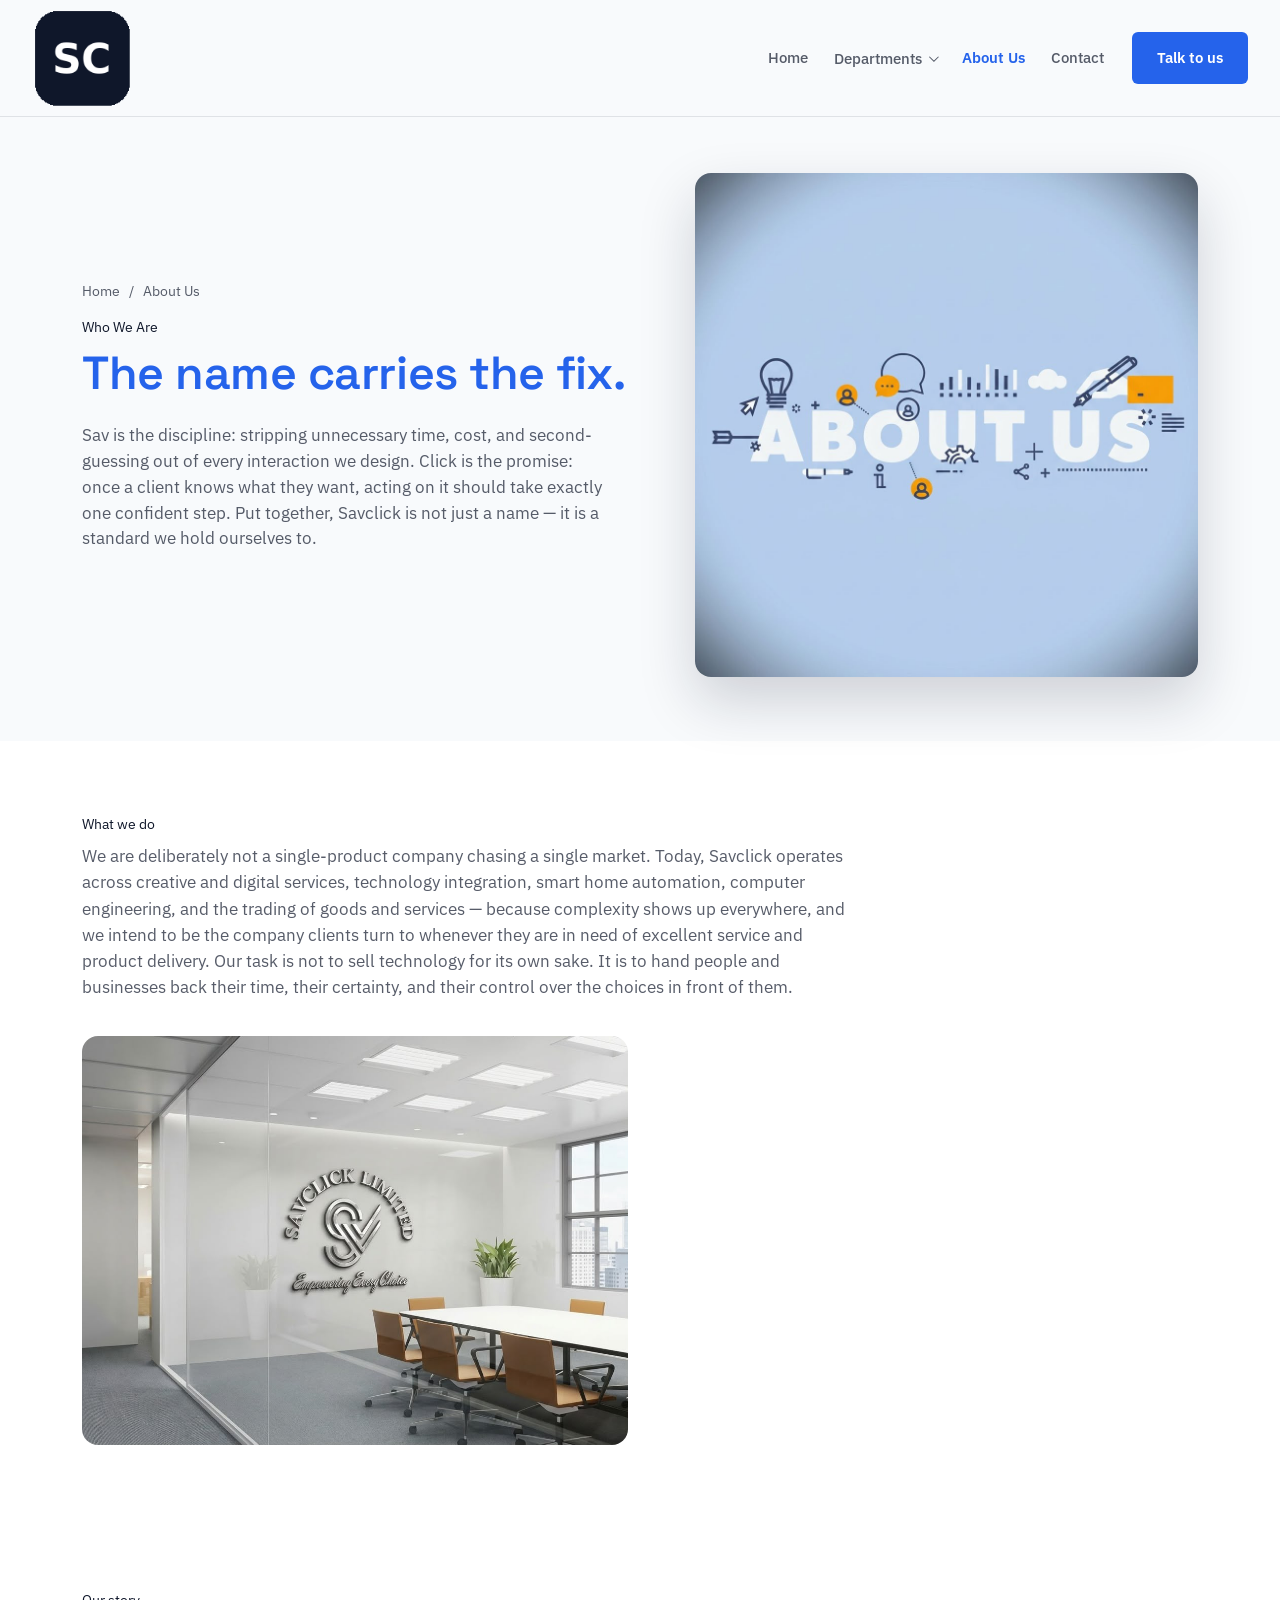
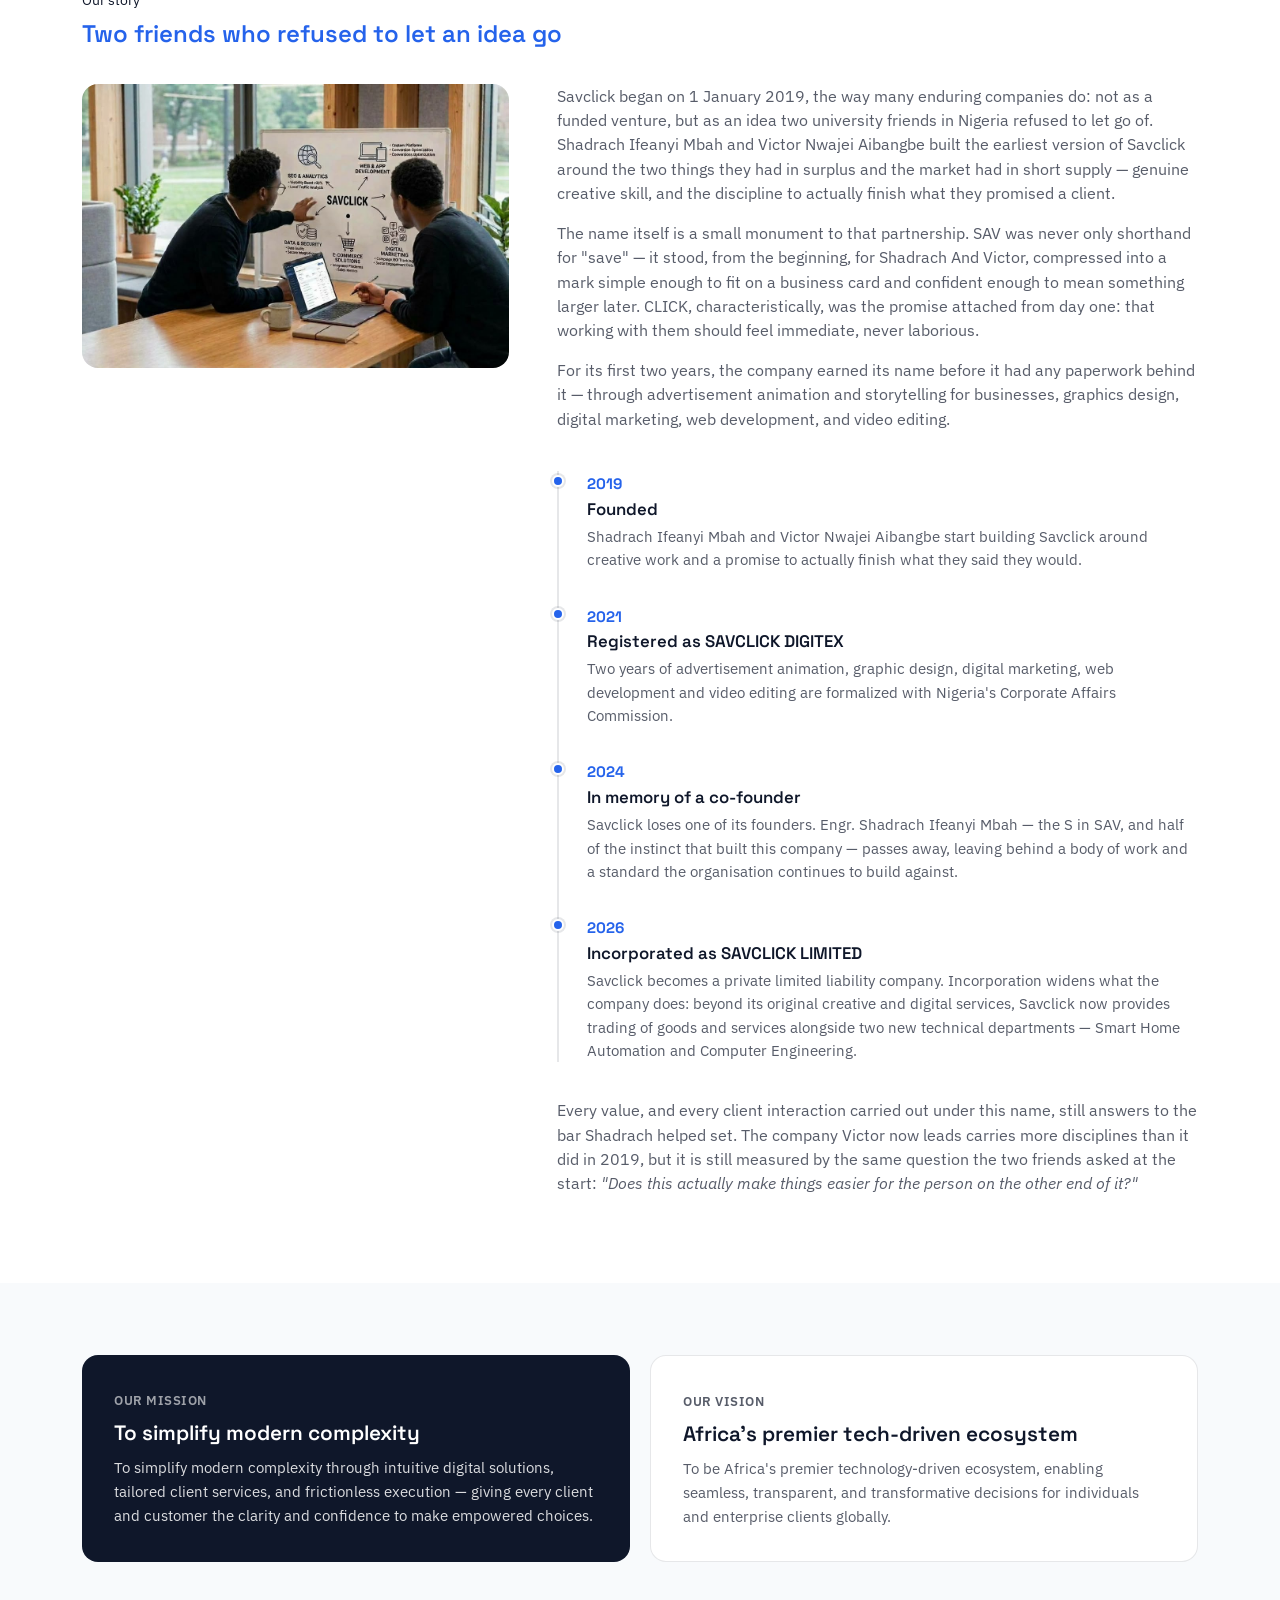
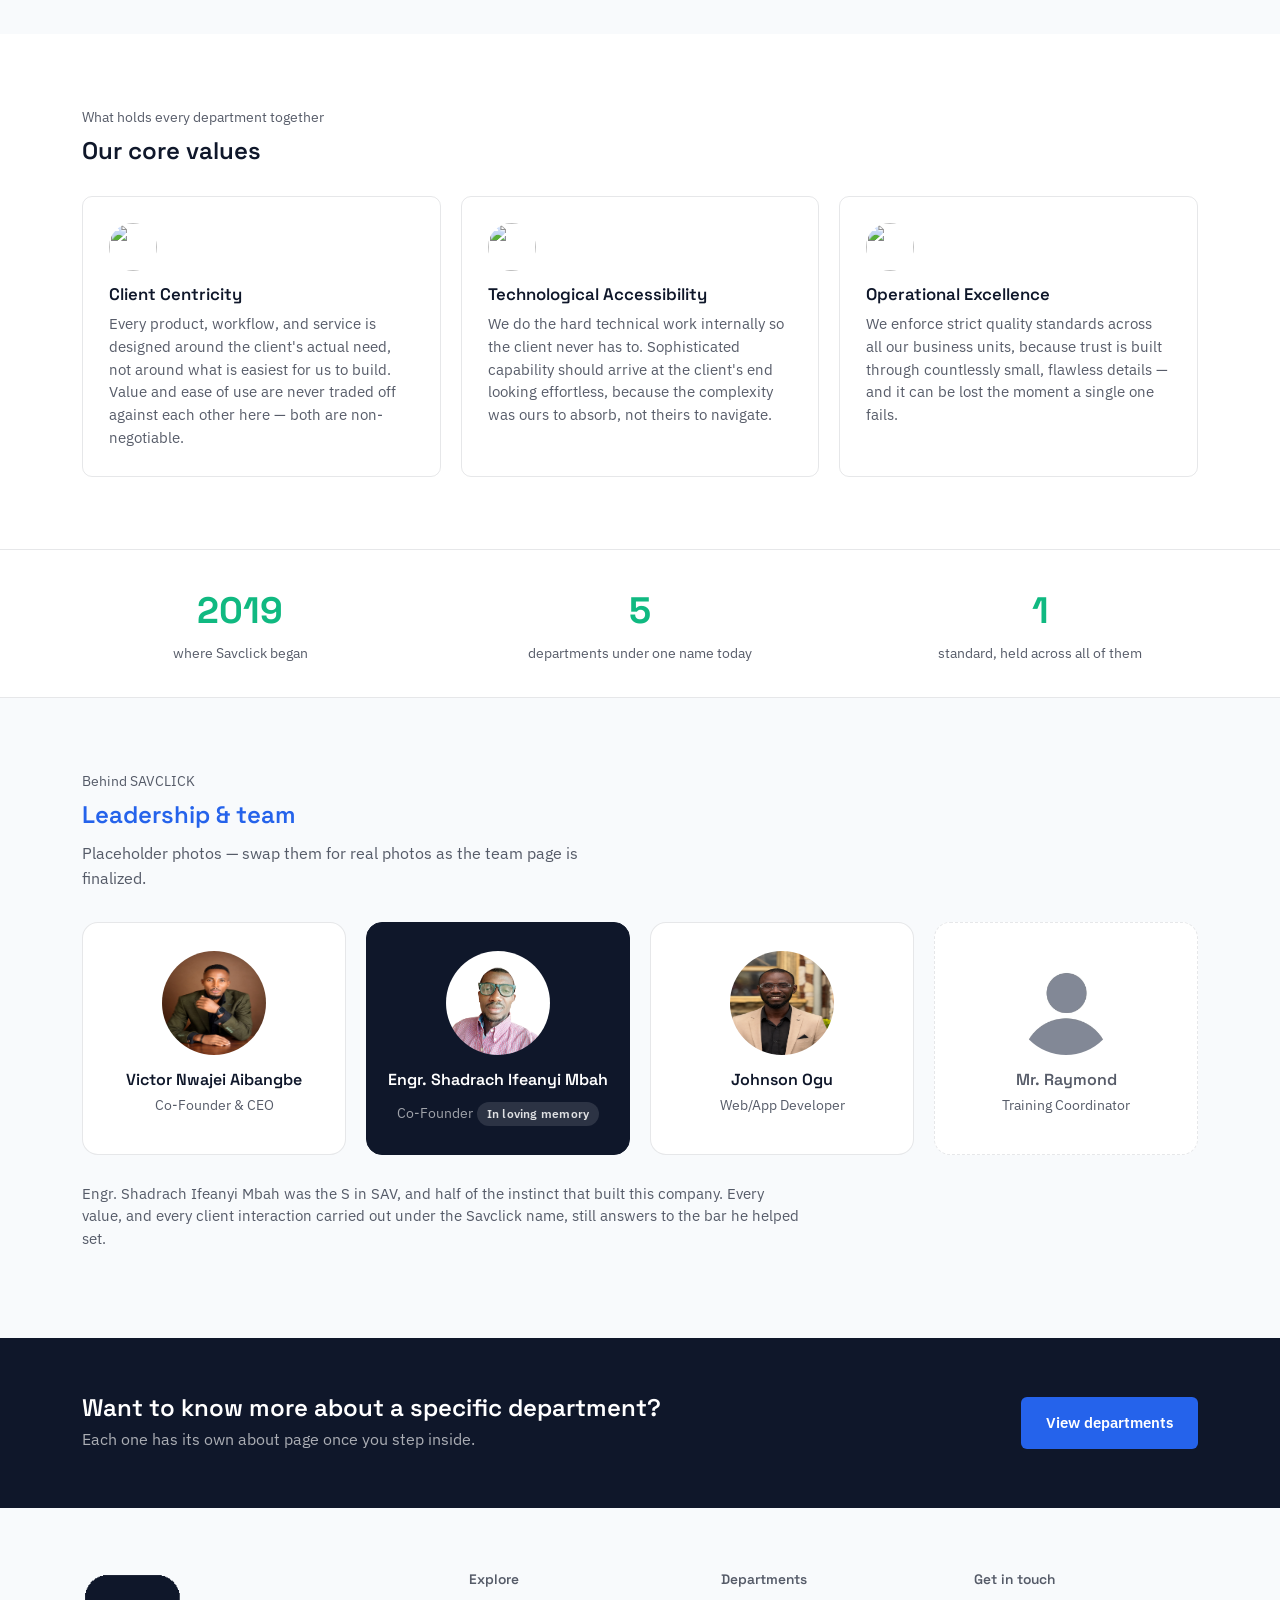
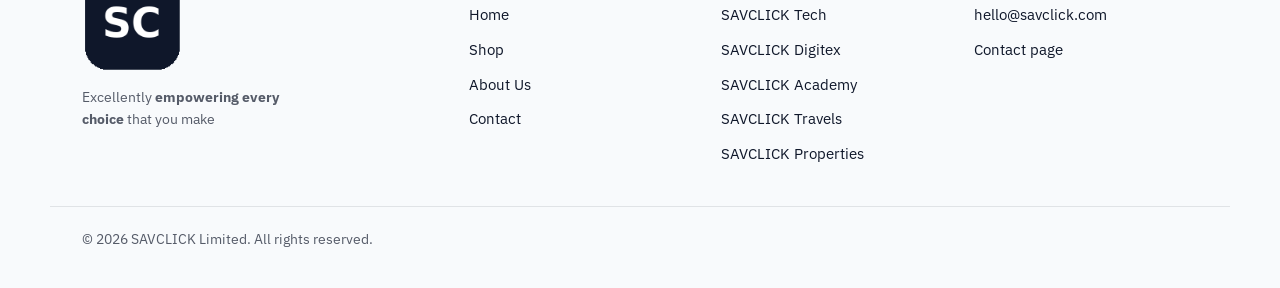
==== commit 4580e9f1: "Add Shop link to footer and fix home page footer logo path - Footer Explore column on every page now" ====
--- a/about.html
+++ b/about.html
@@ -51,7 +51,7 @@
             </a>
             <div class="dropdown-sub" role="group" aria-label="SAVCLICK Tech">
               <a class="dropdown-subitem" href="savclick-tech.html">Macs Repair</a>
-              <a class="dropdown-subitem" href="#" data-construction="Smart Home/Hotel Automation">Smart Home/Hotel Automation<span class="tag tag-soon">Coming soon</span></a>
+              <a class="dropdown-subitem" href="smart-home.html">Smart Home/Hotel Automation</a>
               <a class="dropdown-subitem" href="shop.html">Shop</a>
             </div>
 
@@ -333,6 +333,7 @@
       <h4>Explore</h4>
       <ul>
         <li><a href="index.html">Home</a></li>
+        <li><a href="shop.html">Shop</a></li>
         <li><a href="about.html">About Us</a></li>
         <li><a href="contact.html">Contact</a></li>
       </ul>
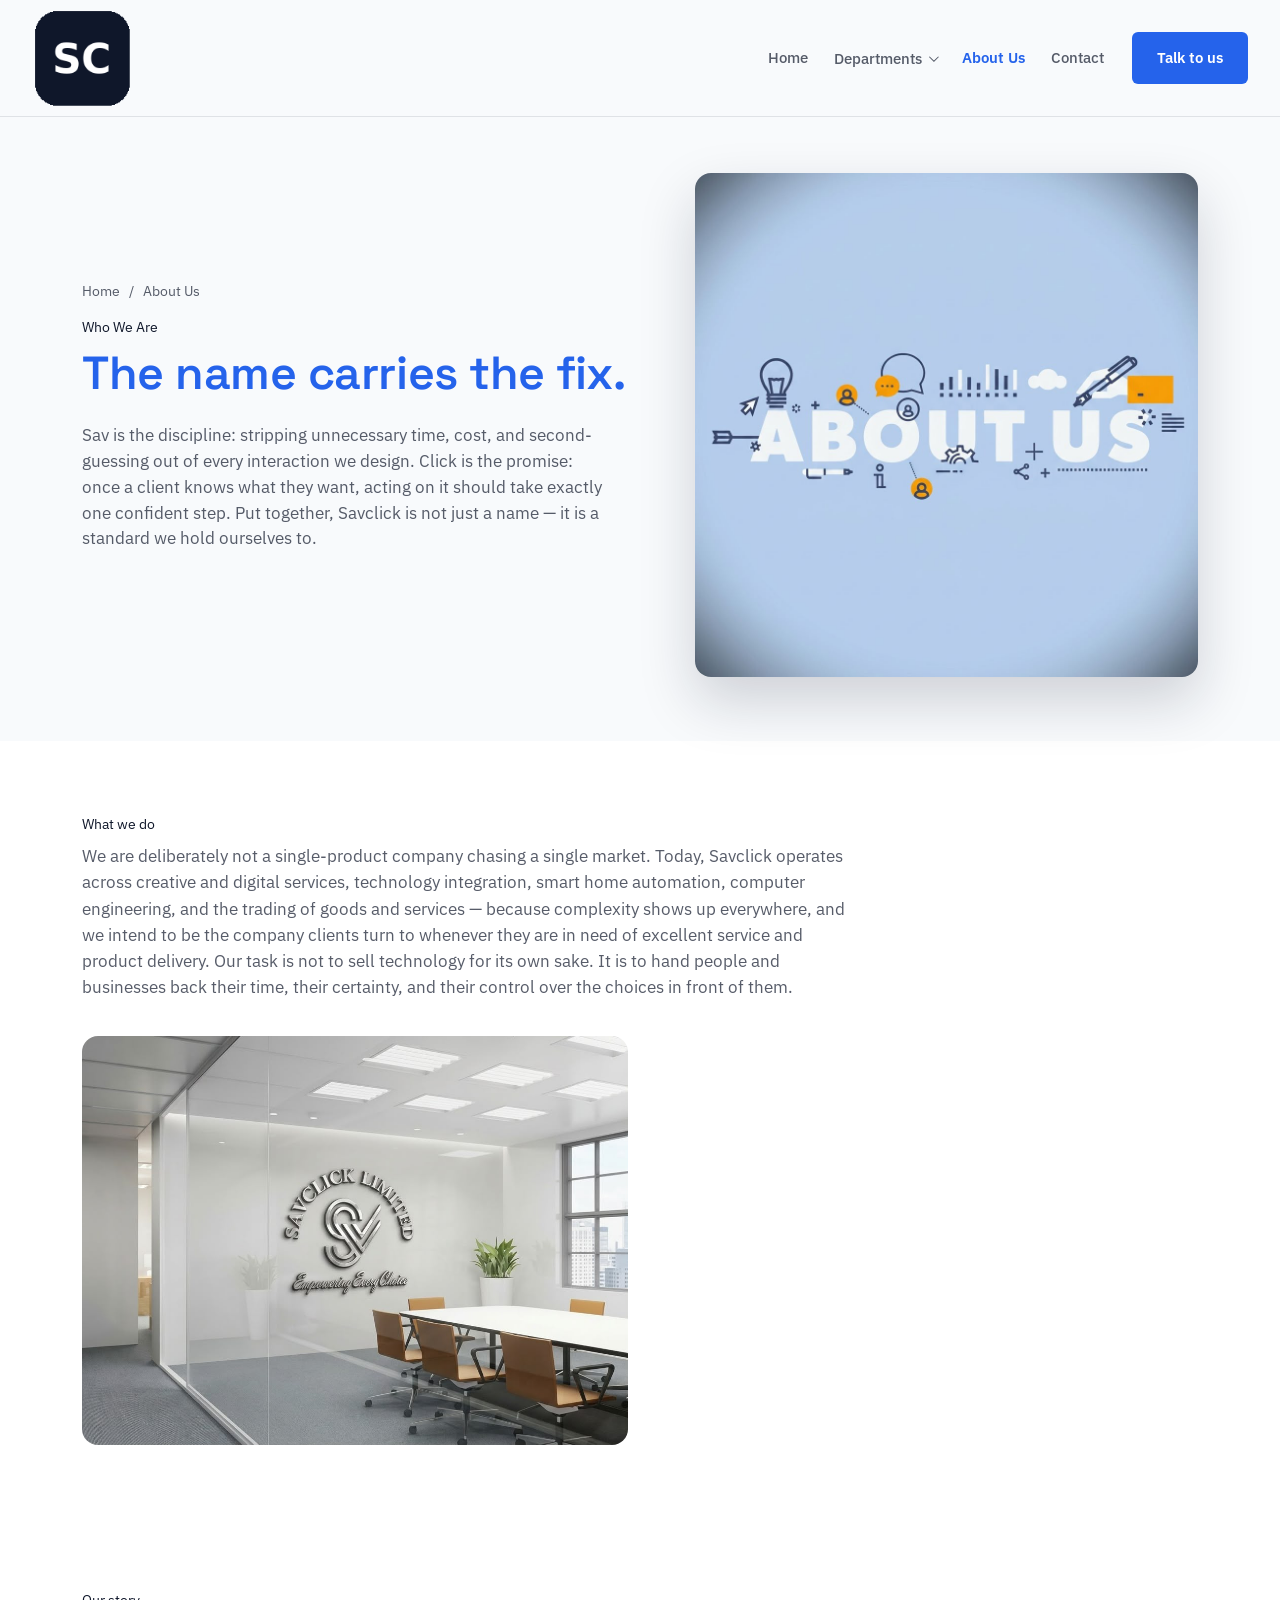
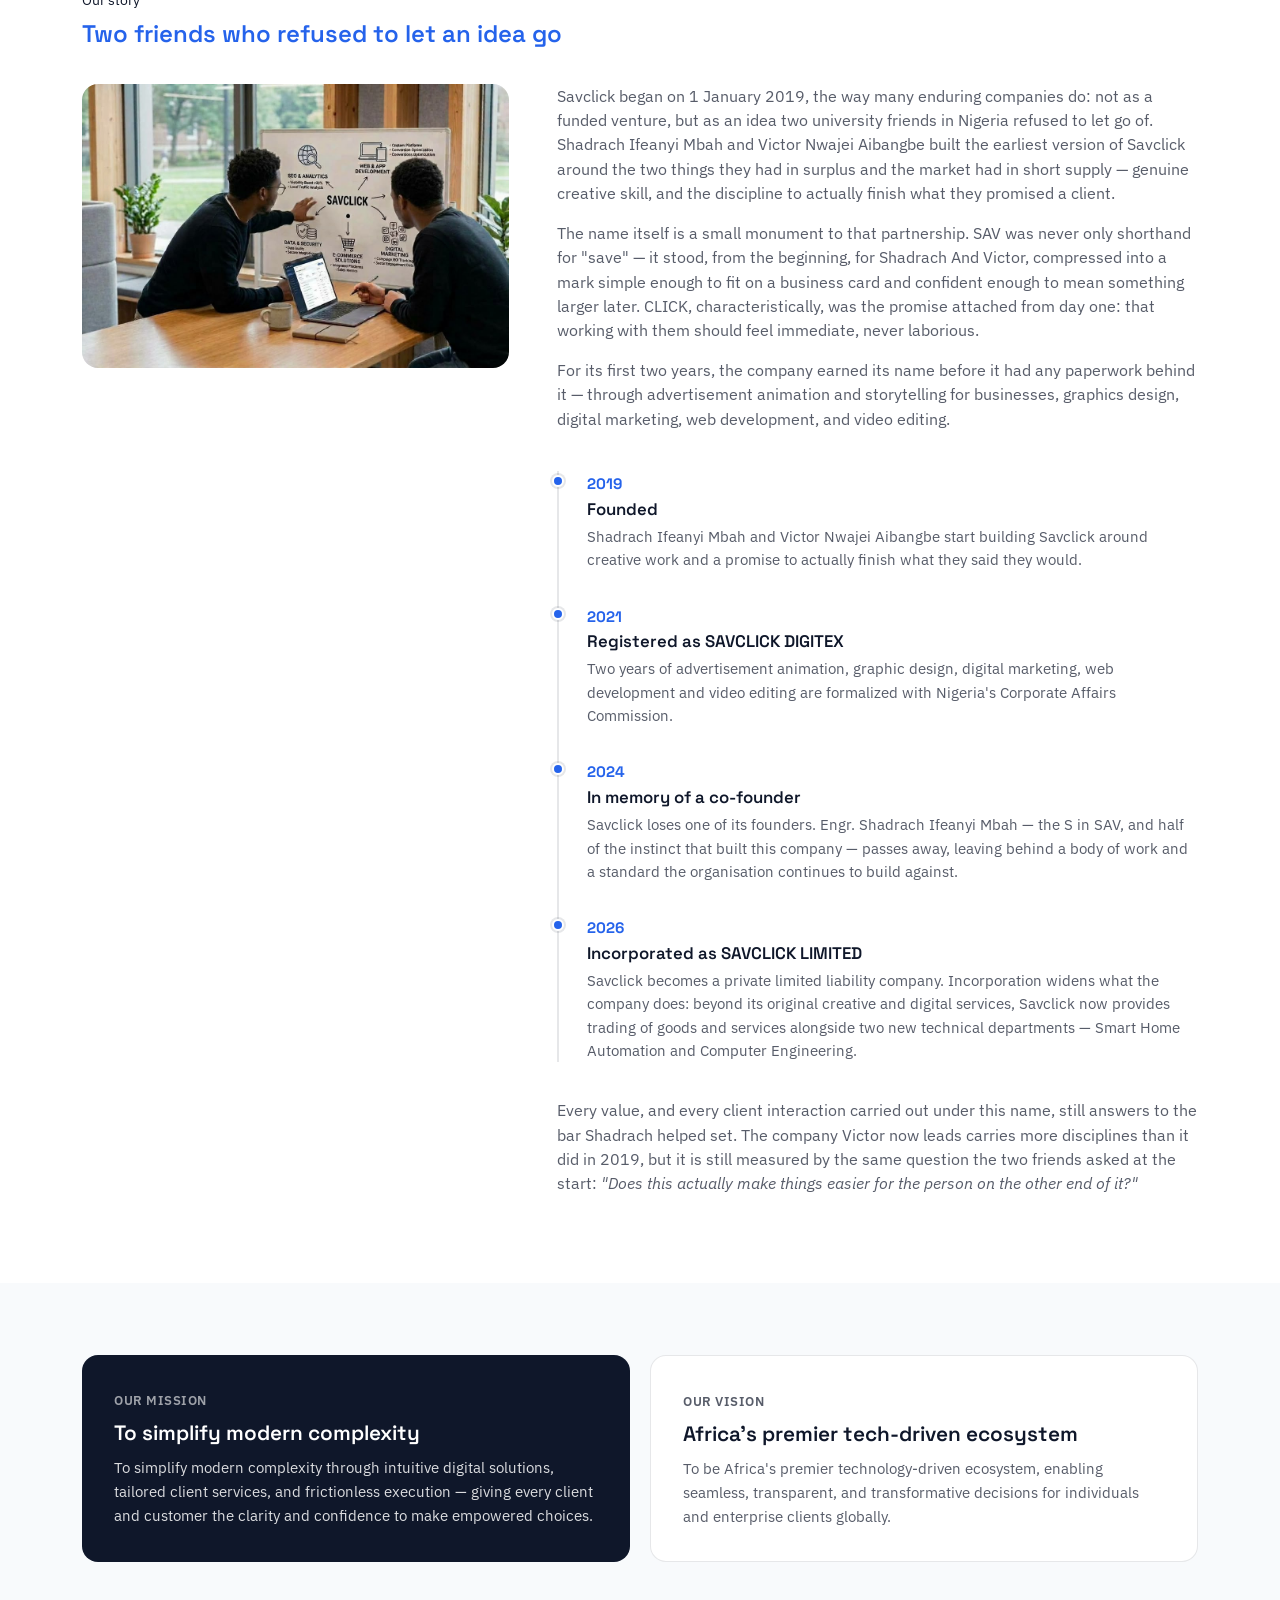
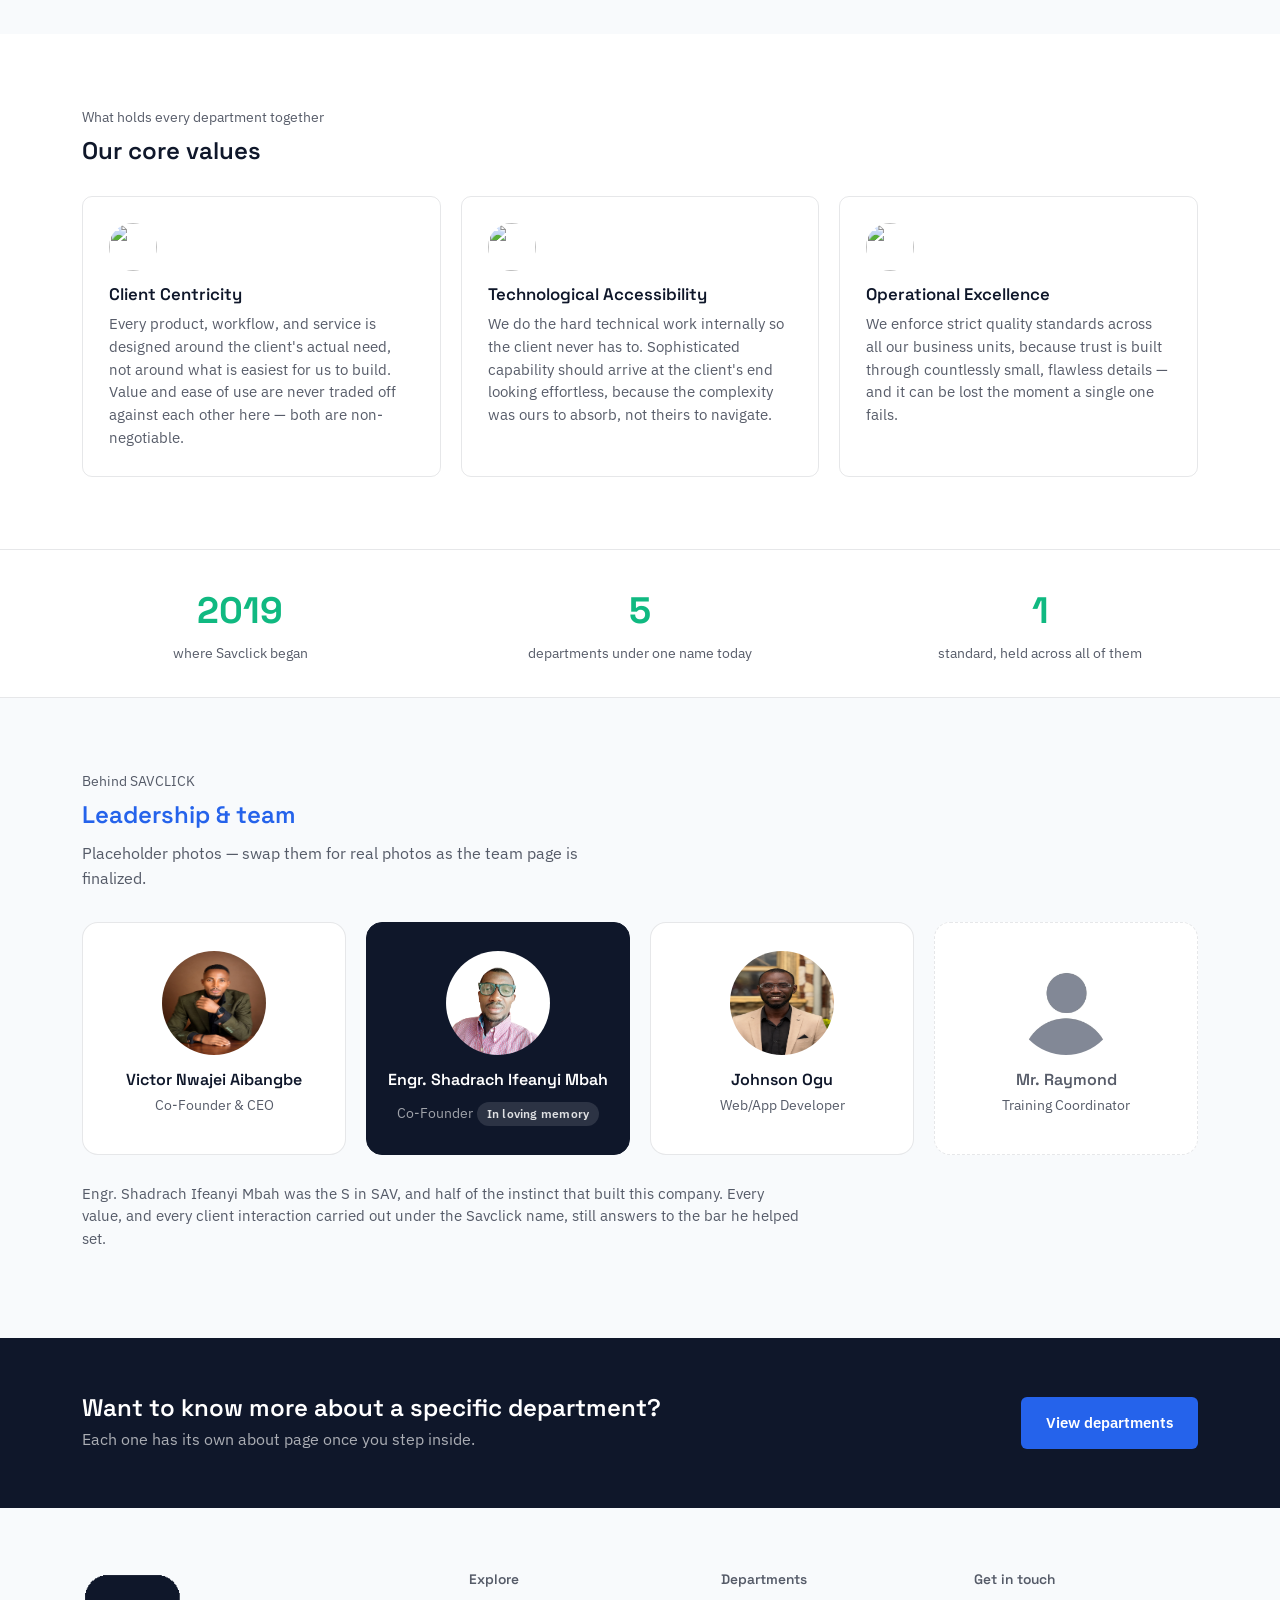
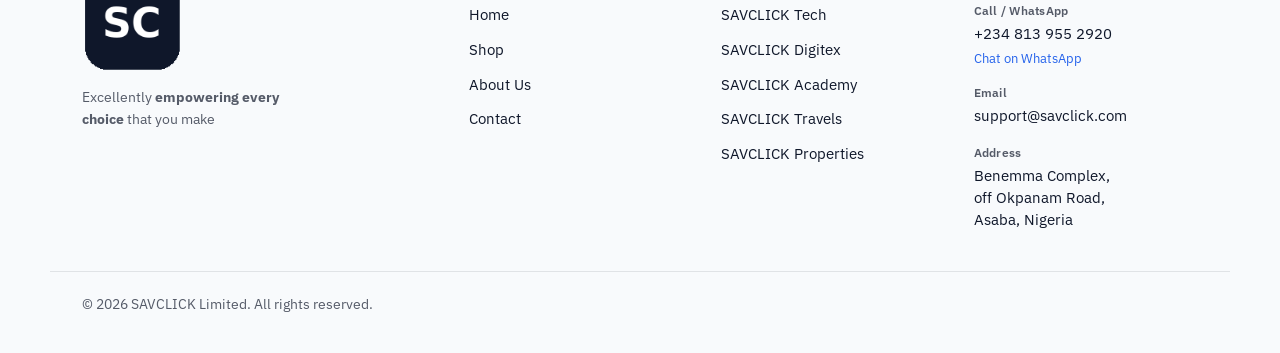
==== commit 9aa769a2: "Update footer contact details on all pages Call/WhatsApp +234 813 955 2920, support@savclick.com and" ====
--- a/about.html
+++ b/about.html
@@ -352,9 +352,20 @@
 
     <div class="footer-col">
       <h4>Get in touch</h4>
-      <ul>
-        <li><a href="mailto:hello@savclick.com">hello@savclick.com</a></li>
-        <li><a href="contact.html">Contact page</a></li>
+      <ul class="footer-contact">
+        <li>
+          <span class="footer-label">Call / WhatsApp</span>
+          <a href="tel:+2348139552920">+234 813 955 2920</a>
+          <a href="https://wa.me/2348139552920" target="_blank" rel="noopener" class="footer-sub">Chat on WhatsApp</a>
+        </li>
+        <li>
+          <span class="footer-label">Email</span>
+          <a href="mailto:support@savclick.com">support@savclick.com</a>
+        </li>
+        <li>
+          <span class="footer-label">Address</span>
+          <a href="https://www.google.com/maps/search/?api=1&amp;query=Benemma+Complex+Okpanam+Road+Asaba+Nigeria" target="_blank" rel="noopener"><address>Benemma Complex,<br>off Okpanam Road,<br>Asaba, Nigeria</address></a>
+        </li>
       </ul>
     </div>
   </div>
--- a/style.css
+++ b/style.css
@@ -323,6 +323,11 @@
 .footer-col ul { display: flex; flex-direction: column; gap: 10px; }
 .footer-col a { font-size: 0.92rem; }
 .footer-col a:hover { color: var(--savclick-azure-action); }
+.footer-contact { gap: 16px !important; }
+.footer-contact li { display: flex; flex-direction: column; gap: 2px; }
+.footer-label { font-size: 0.76rem; font-weight: 600; letter-spacing: 0.02em; color: var(--navy-70); }
+.footer-contact address { font-style: normal; font-size: 0.92rem; line-height: 1.5; }
+.footer-sub { font-size: 0.84rem !important; color: var(--savclick-azure-action); }
 .footer-bottom { padding-top: 22px; font-size: 0.85rem; color: var(--navy-70); }
 
 /* ---------- Construction modal ---------- */
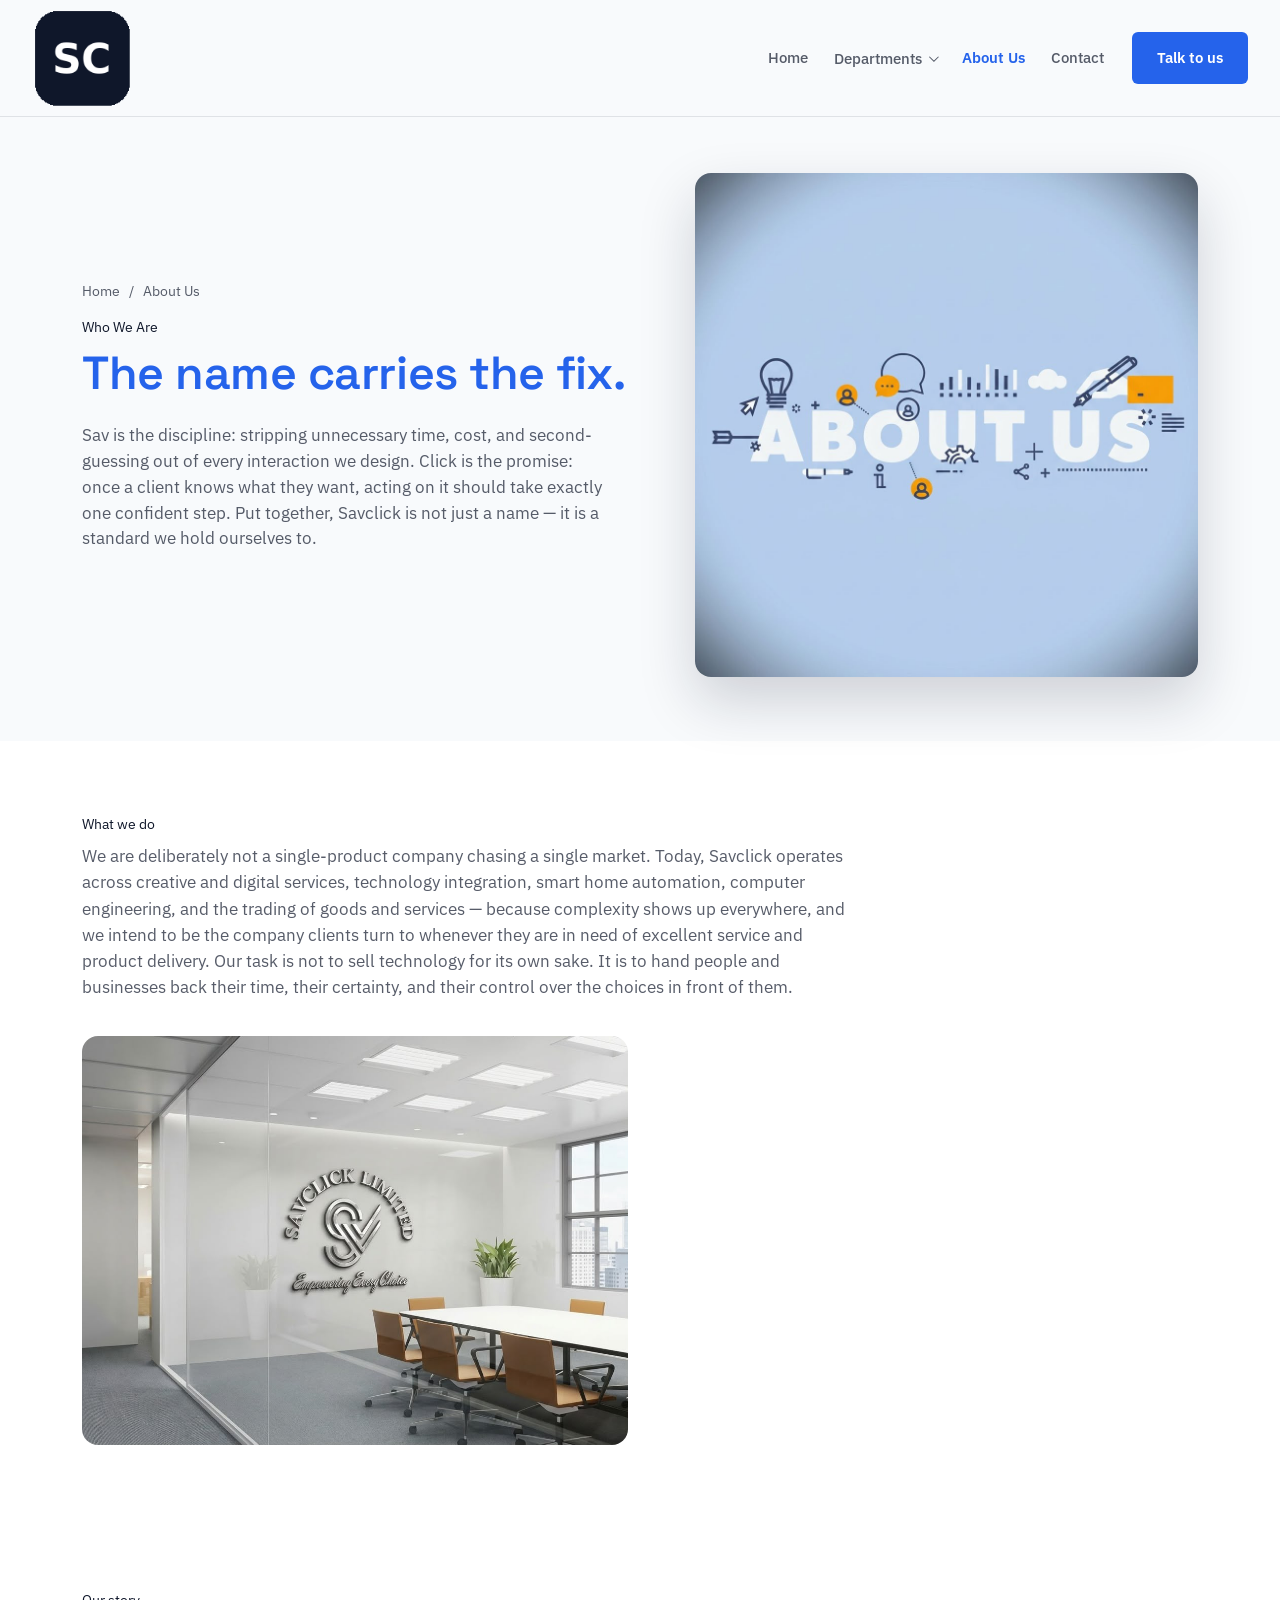
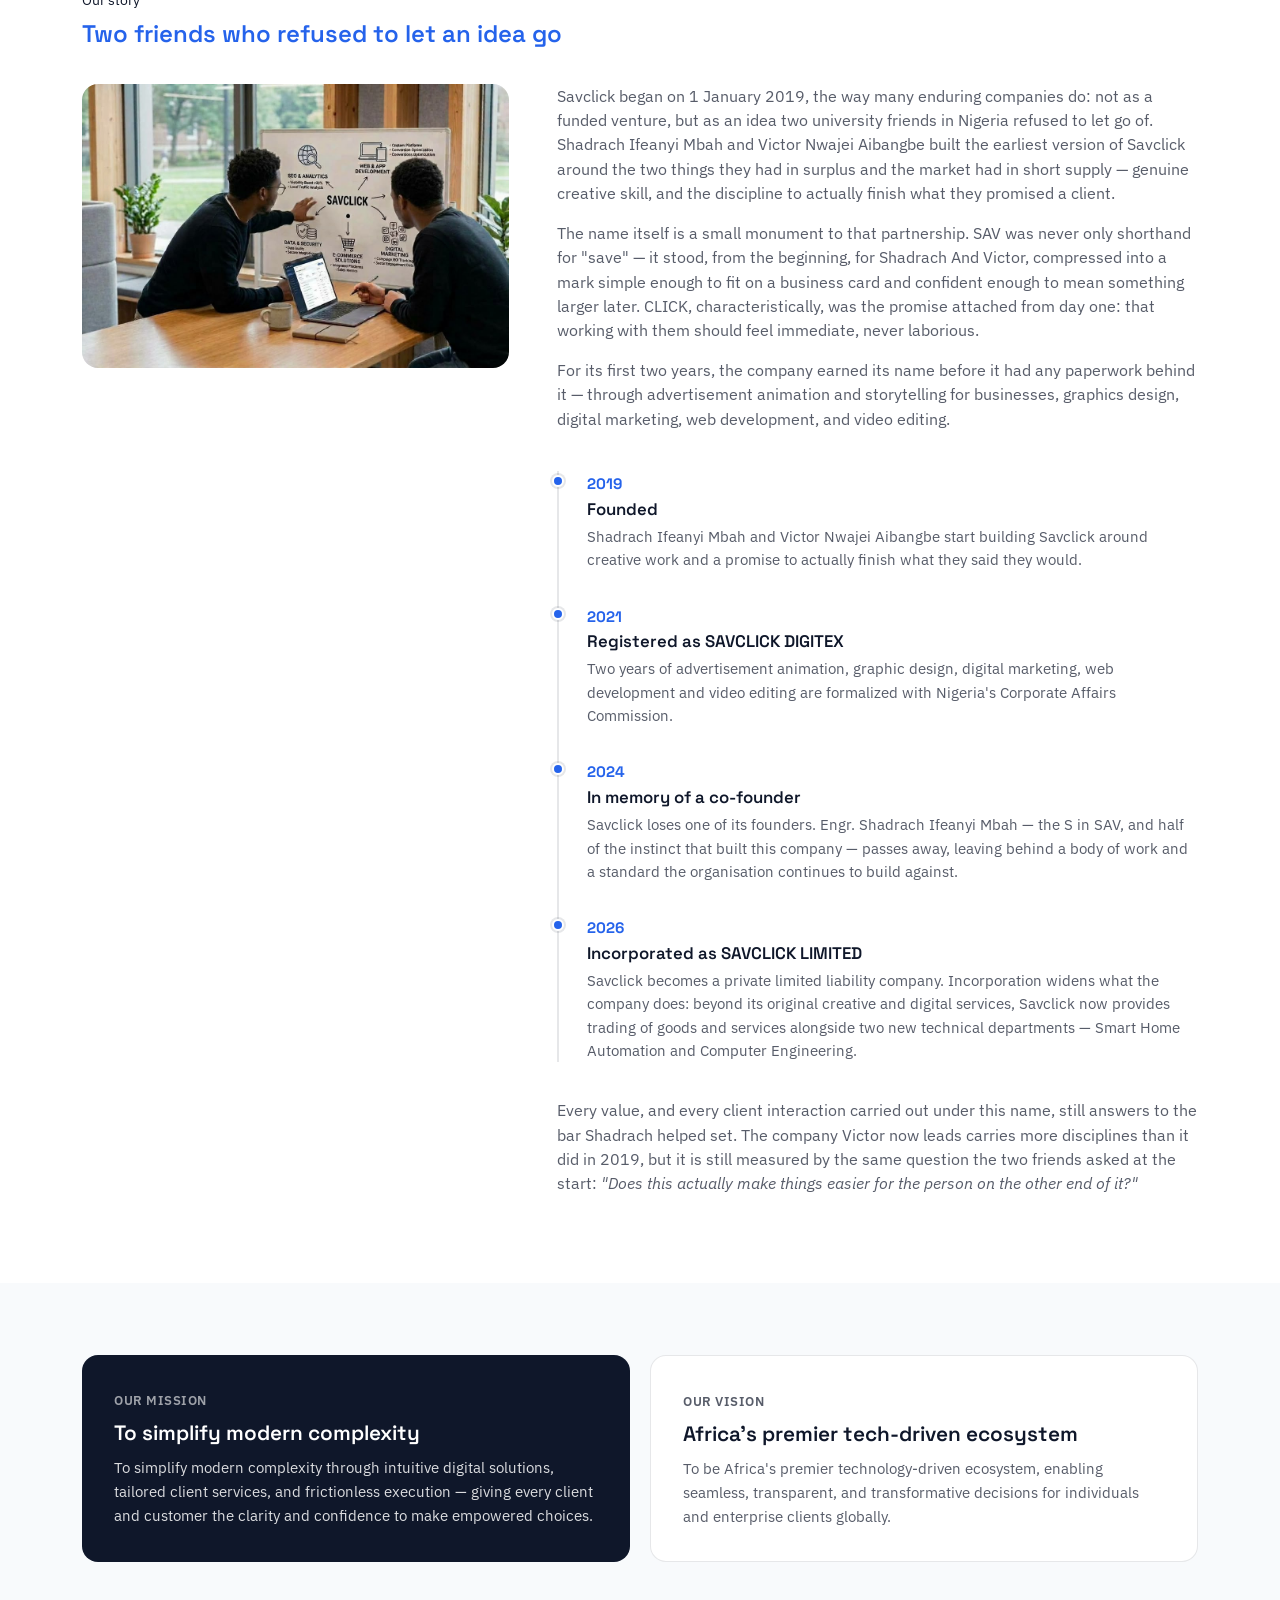
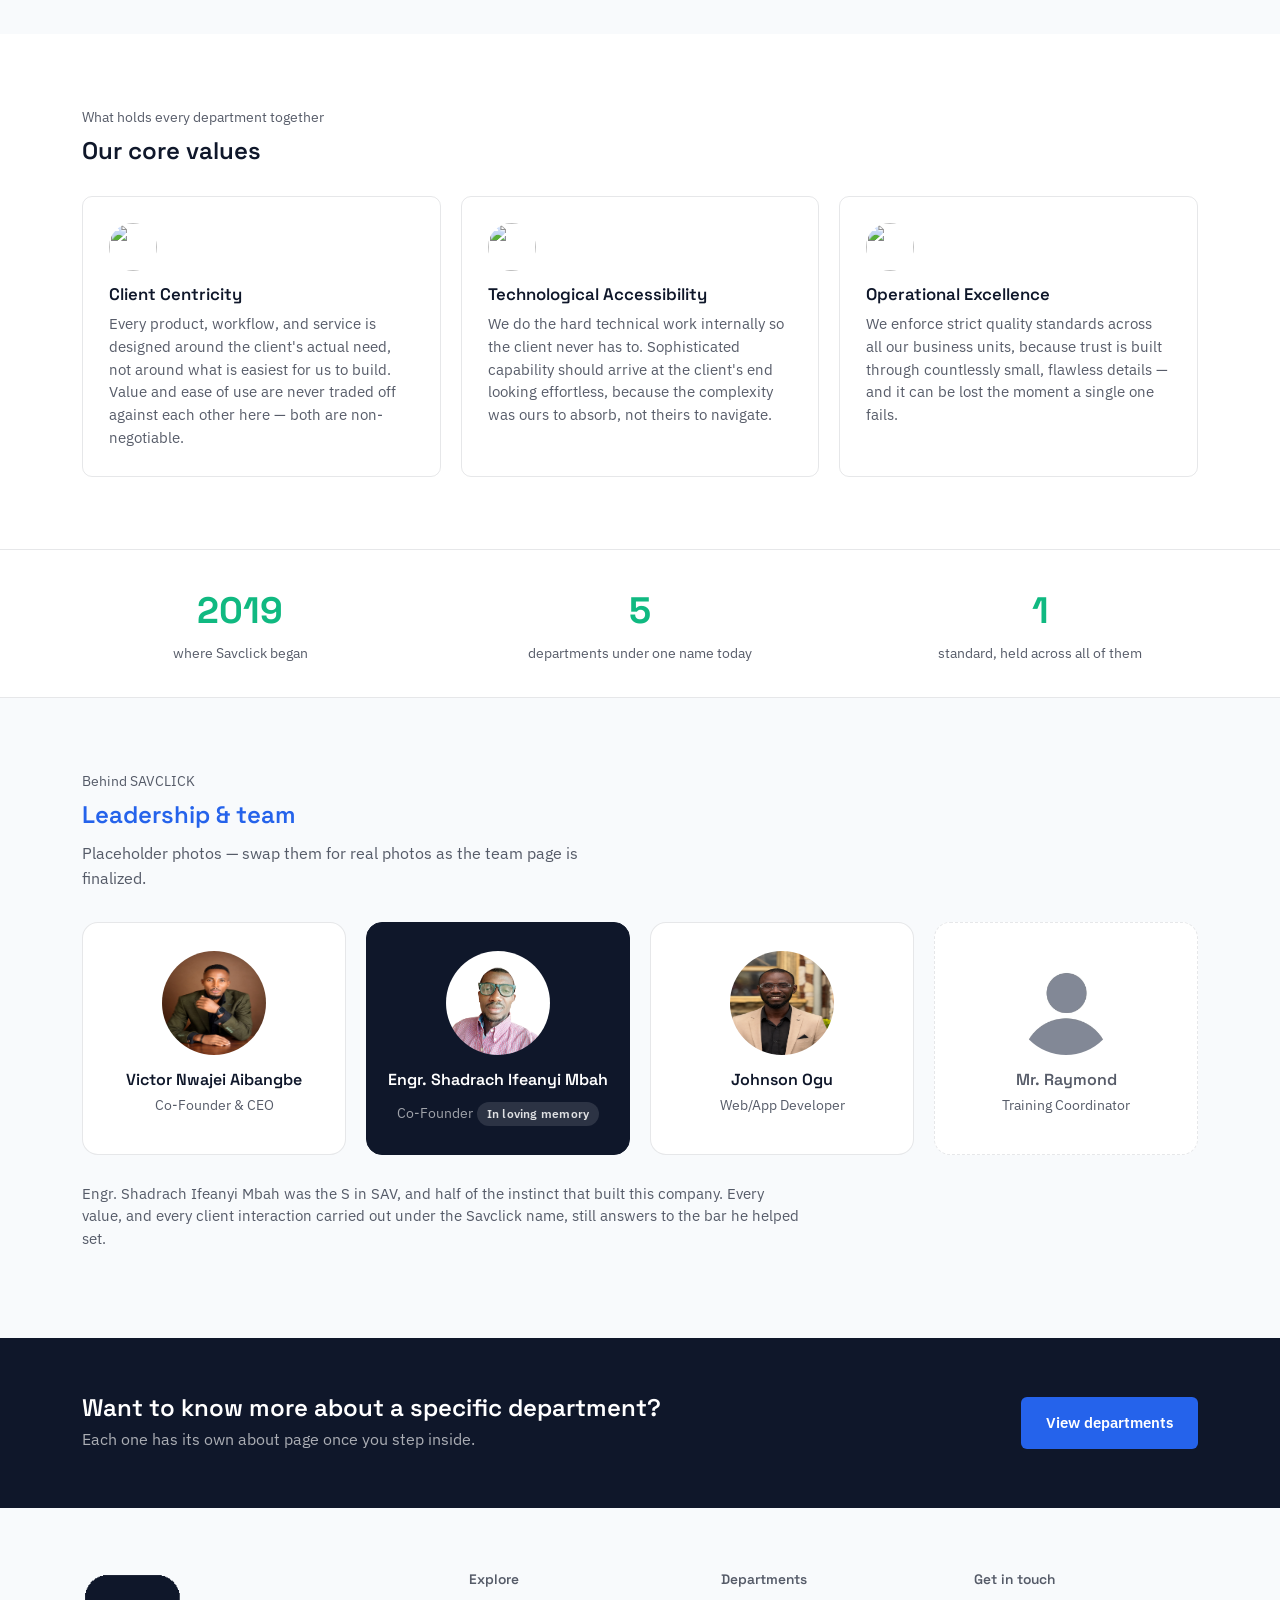
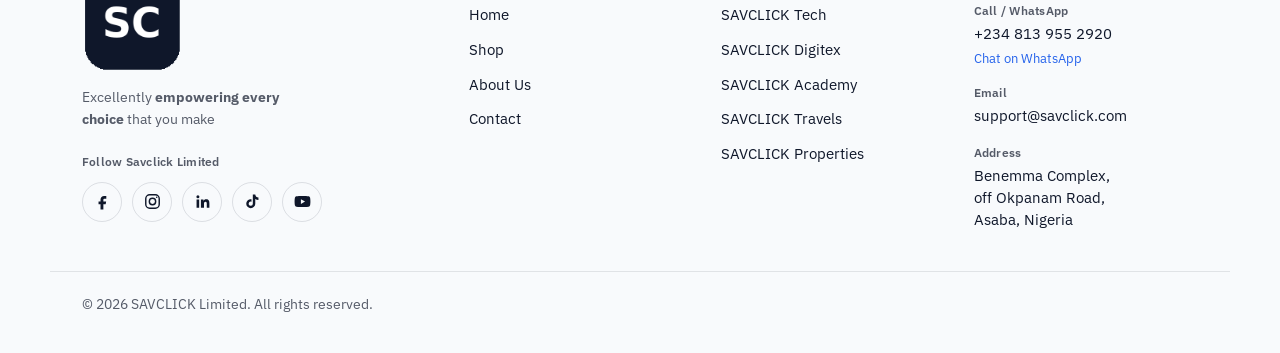
==== commit ab0853db: "Add social media links to footer on all pages Facebook, Instagram, LinkedIn, TikTok and YouTube icon" ====
--- a/about.html
+++ b/about.html
@@ -327,6 +327,16 @@
         <img src="images/logo.png" alt="SAVCLICK logo" class="logo-img" width="100" height="100">
       </a>
       <p>Excellently <b>empowering every choice</b> that you make</p>
+      <div class="footer-social">
+        <p class="footer-label">Follow Savclick Limited</p>
+        <ul>
+          <li><a href="https://www.facebook.com/savclicklimited" target="_blank" rel="noopener" aria-label="SAVCLICK Limited on Facebook" title="Facebook"><svg viewBox="0 0 24 24" fill="none" stroke="currentColor" stroke-width="1.8" aria-hidden="true"><path fill="currentColor" stroke="none" d="M14 8.5h2.8V5H14c-2.6 0-4.5 2-4.5 4.6V12H7v3.5h2.5V22h3.6v-6.5h2.9l.6-3.5h-3.5V9.8c0-.8.4-1.3 1.2-1.3Z"/></svg></a></li>
+          <li><a href="https://www.instagram.com/savclicklimited" target="_blank" rel="noopener" aria-label="SAVCLICK Limited on Instagram" title="Instagram"><svg viewBox="0 0 24 24" fill="none" stroke="currentColor" stroke-width="1.8" aria-hidden="true"><rect x="3.5" y="3.5" width="17" height="17" rx="5"/><circle cx="12" cy="12" r="4"/><circle cx="17.3" cy="6.7" r="1" fill="currentColor" stroke="none"/></svg></a></li>
+          <li><a href="https://www.linkedin.com/company/savclicklimited" target="_blank" rel="noopener" aria-label="SAVCLICK Limited on LinkedIn" title="LinkedIn"><svg viewBox="0 0 24 24" fill="none" stroke="currentColor" stroke-width="1.8" aria-hidden="true"><path fill="currentColor" stroke="none" d="M4.5 9.5h3.3V20H4.5zM6.2 4a1.9 1.9 0 1 1 0 3.8 1.9 1.9 0 0 1 0-3.8ZM10 9.5h3.2v1.5h.1c.5-.9 1.6-1.8 3.3-1.8 3.5 0 4.1 2.3 4.1 5.2V20h-3.3v-4.9c0-1.2 0-2.7-1.6-2.7-1.7 0-1.9 1.3-1.9 2.6v5H10Z"/></svg></a></li>
+          <li><a href="https://www.tiktok.com/@savclicklimited" target="_blank" rel="noopener" aria-label="SAVCLICK Limited on TikTok" title="TikTok"><svg viewBox="0 0 24 24" fill="none" stroke="currentColor" stroke-width="1.8" aria-hidden="true"><path fill="currentColor" stroke="none" d="M15.5 3c.3 2.2 1.7 3.7 4 3.9v3.1c-1.4 0-2.8-.4-4-1.2v5.9a5.7 5.7 0 1 1-5.7-5.7l.9.1v3.2a2.6 2.6 0 1 0 1.7 2.4V3Z"/></svg></a></li>
+          <li><a href="https://www.youtube.com/@savclicklimited" target="_blank" rel="noopener" aria-label="SAVCLICK Limited on YouTube" title="YouTube"><svg viewBox="0 0 24 24" fill="none" stroke="currentColor" stroke-width="1.8" aria-hidden="true"><path fill="currentColor" stroke="none" d="M21.6 7.2a2.6 2.6 0 0 0-1.8-1.8C18.2 5 12 5 12 5s-6.2 0-7.8.4a2.6 2.6 0 0 0-1.8 1.8C2 8.8 2 12 2 12s0 3.2.4 4.8a2.6 2.6 0 0 0 1.8 1.8c1.6.4 7.8.4 7.8.4s6.2 0 7.8-.4a2.6 2.6 0 0 0 1.8-1.8c.4-1.6.4-4.8.4-4.8s0-3.2-.4-4.8ZM10 15V9l5.2 3Z"/></svg></a></li>
+        </ul>
+      </div>
     </div>
 
     <div class="footer-col">
--- a/style.css
+++ b/style.css
@@ -319,6 +319,17 @@
 .site-footer { padding: 64px 0 24px; background: var(--savclick-plat-bg); }
 .footer-grid { display: grid; grid-template-columns: 1.6fr 1fr 1fr 1fr; gap: 28px; padding-bottom: 40px; border-bottom: 1px solid var(--border-hairline); }
 .footer-brand p { color: var(--navy-70); font-size: 0.9rem; margin-top: 14px; max-width: 240px; }
+.footer-social { margin-top: 22px; }
+.footer-brand .footer-social .footer-label { display: block; margin: 0 0 10px; font-size: 0.76rem; }
+.footer-social ul { display: flex; flex-wrap: wrap; gap: 10px; }
+.footer-social a {
+  width: 40px; height: 40px; border-radius: 50%;
+  display: flex; align-items: center; justify-content: center;
+  border: 1px solid var(--navy-14); color: var(--savclick-navy-primary);
+  transition: background 0.15s ease, color 0.15s ease, border-color 0.15s ease;
+}
+.footer-social a:hover { background: var(--savclick-azure-action); border-color: var(--savclick-azure-action); color: var(--white); }
+.footer-social svg { width: 19px; height: 19px; }
 .footer-col h4 { font-size: 0.86rem; margin-bottom: 14px; color: var(--navy-70); font-weight: 600; }
 .footer-col ul { display: flex; flex-direction: column; gap: 10px; }
 .footer-col a { font-size: 0.92rem; }
@@ -553,6 +564,7 @@
 
 .map-wrap { border-radius: var(--radius-md); overflow: hidden; border: 1px solid var(--border-hairline); }
 .map-img { width: 100%; height: auto; }
+.map-frame { display: block; width: 100%; height: 260px; border: 0; }
 
 /* ---------- Quick links to departments ---------- */
 .quick-links { padding: 72px 0 88px; }
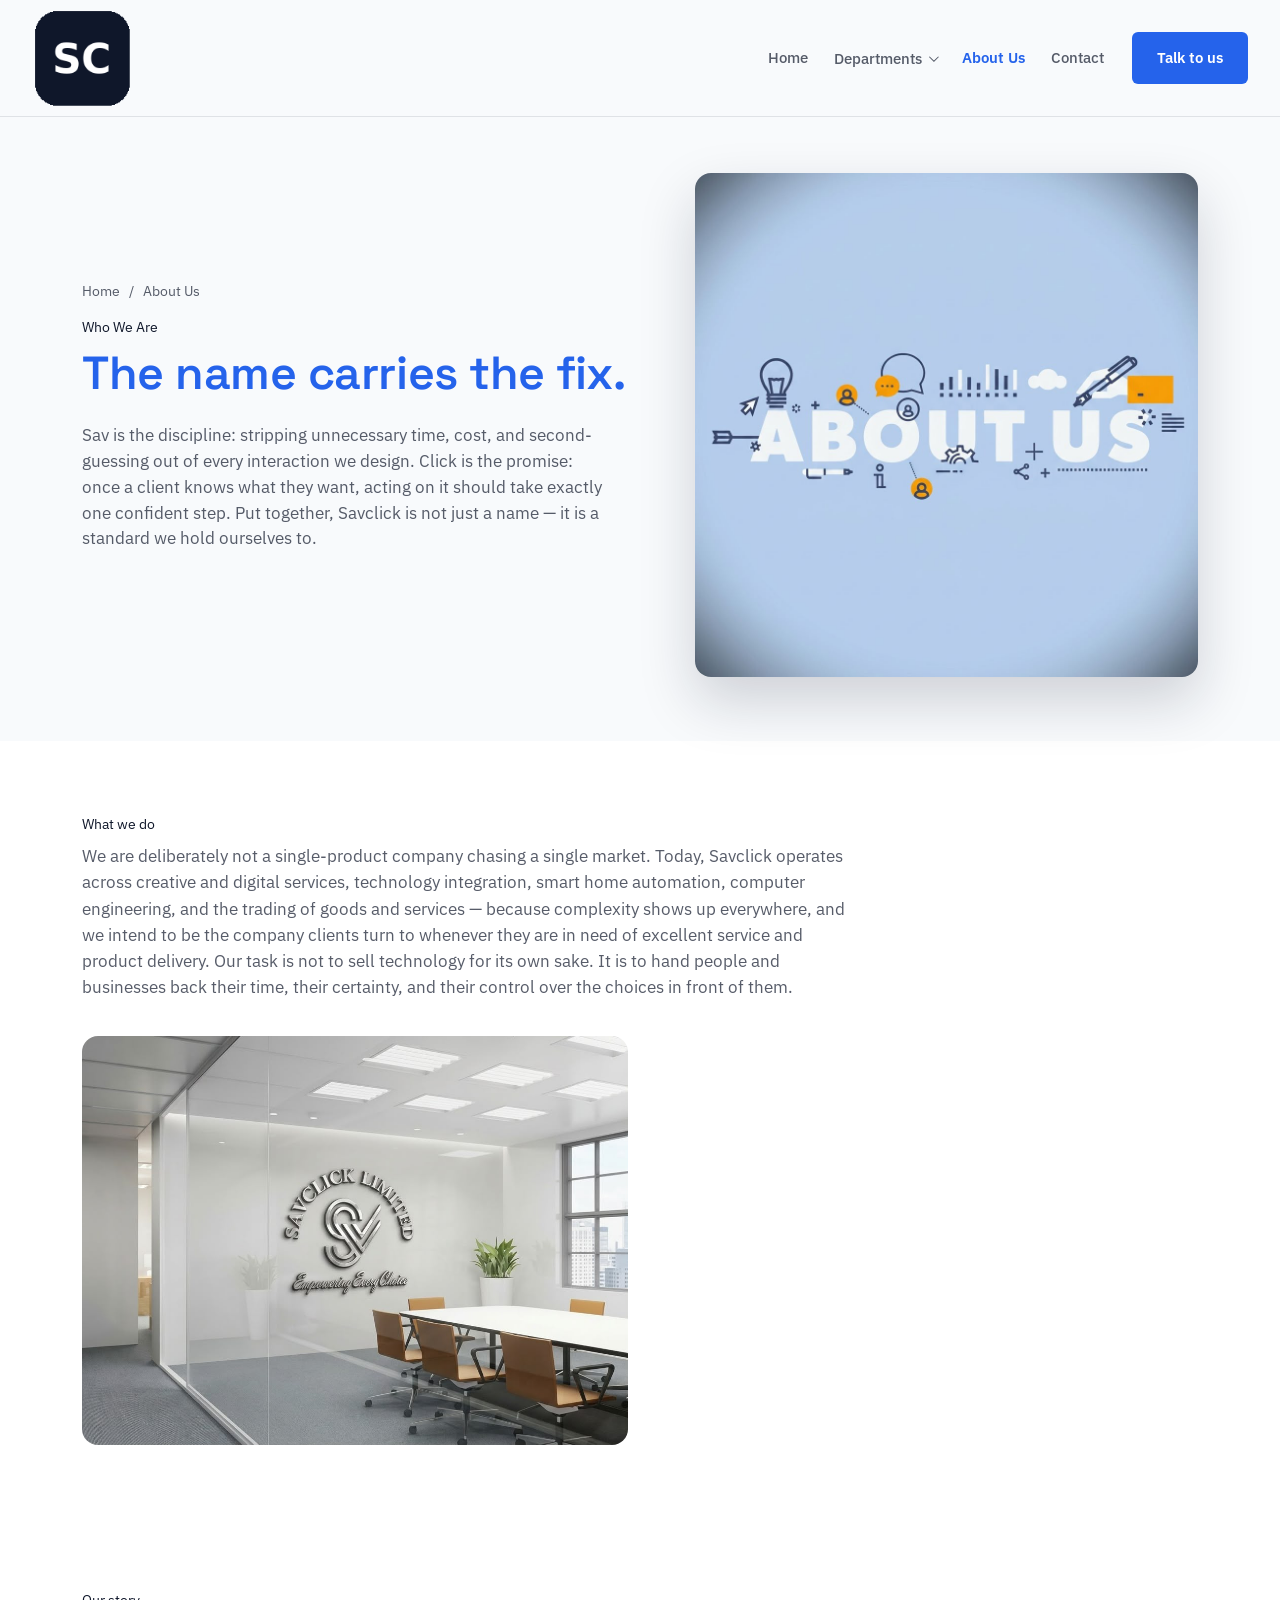
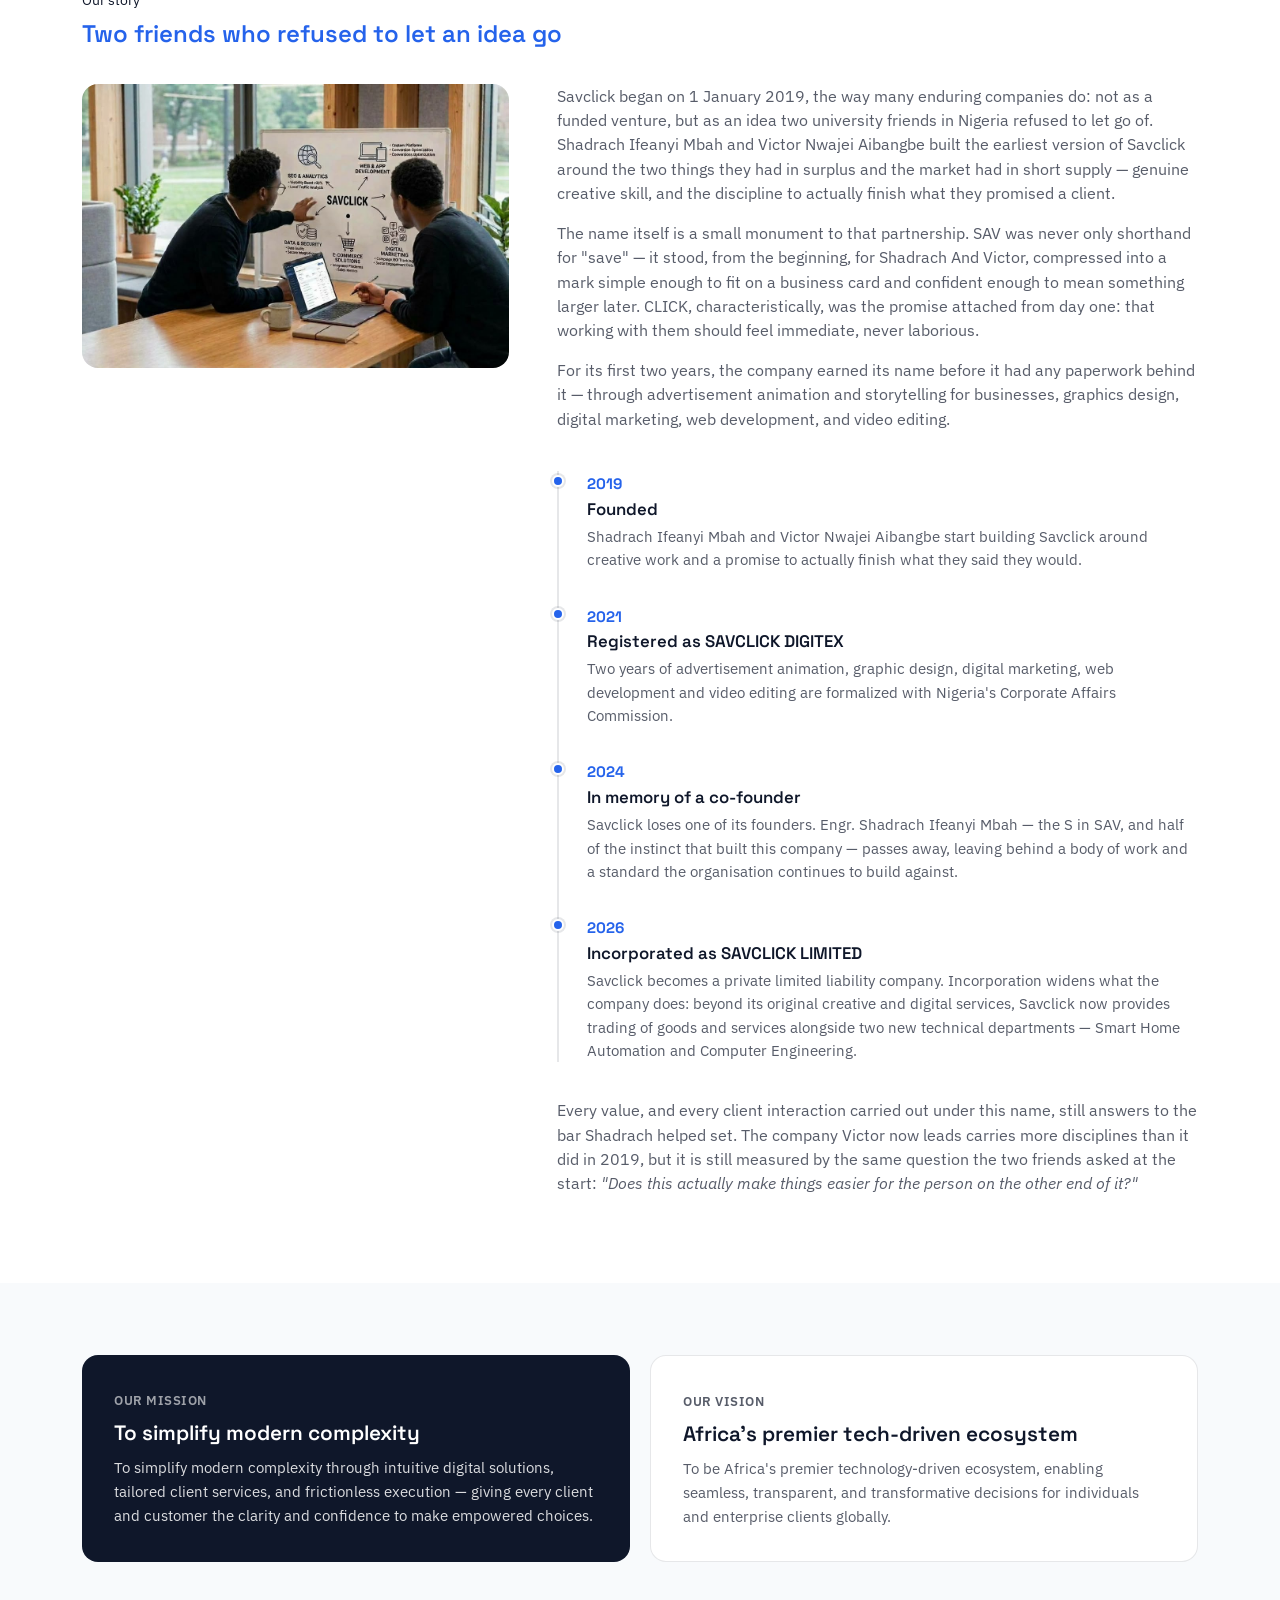
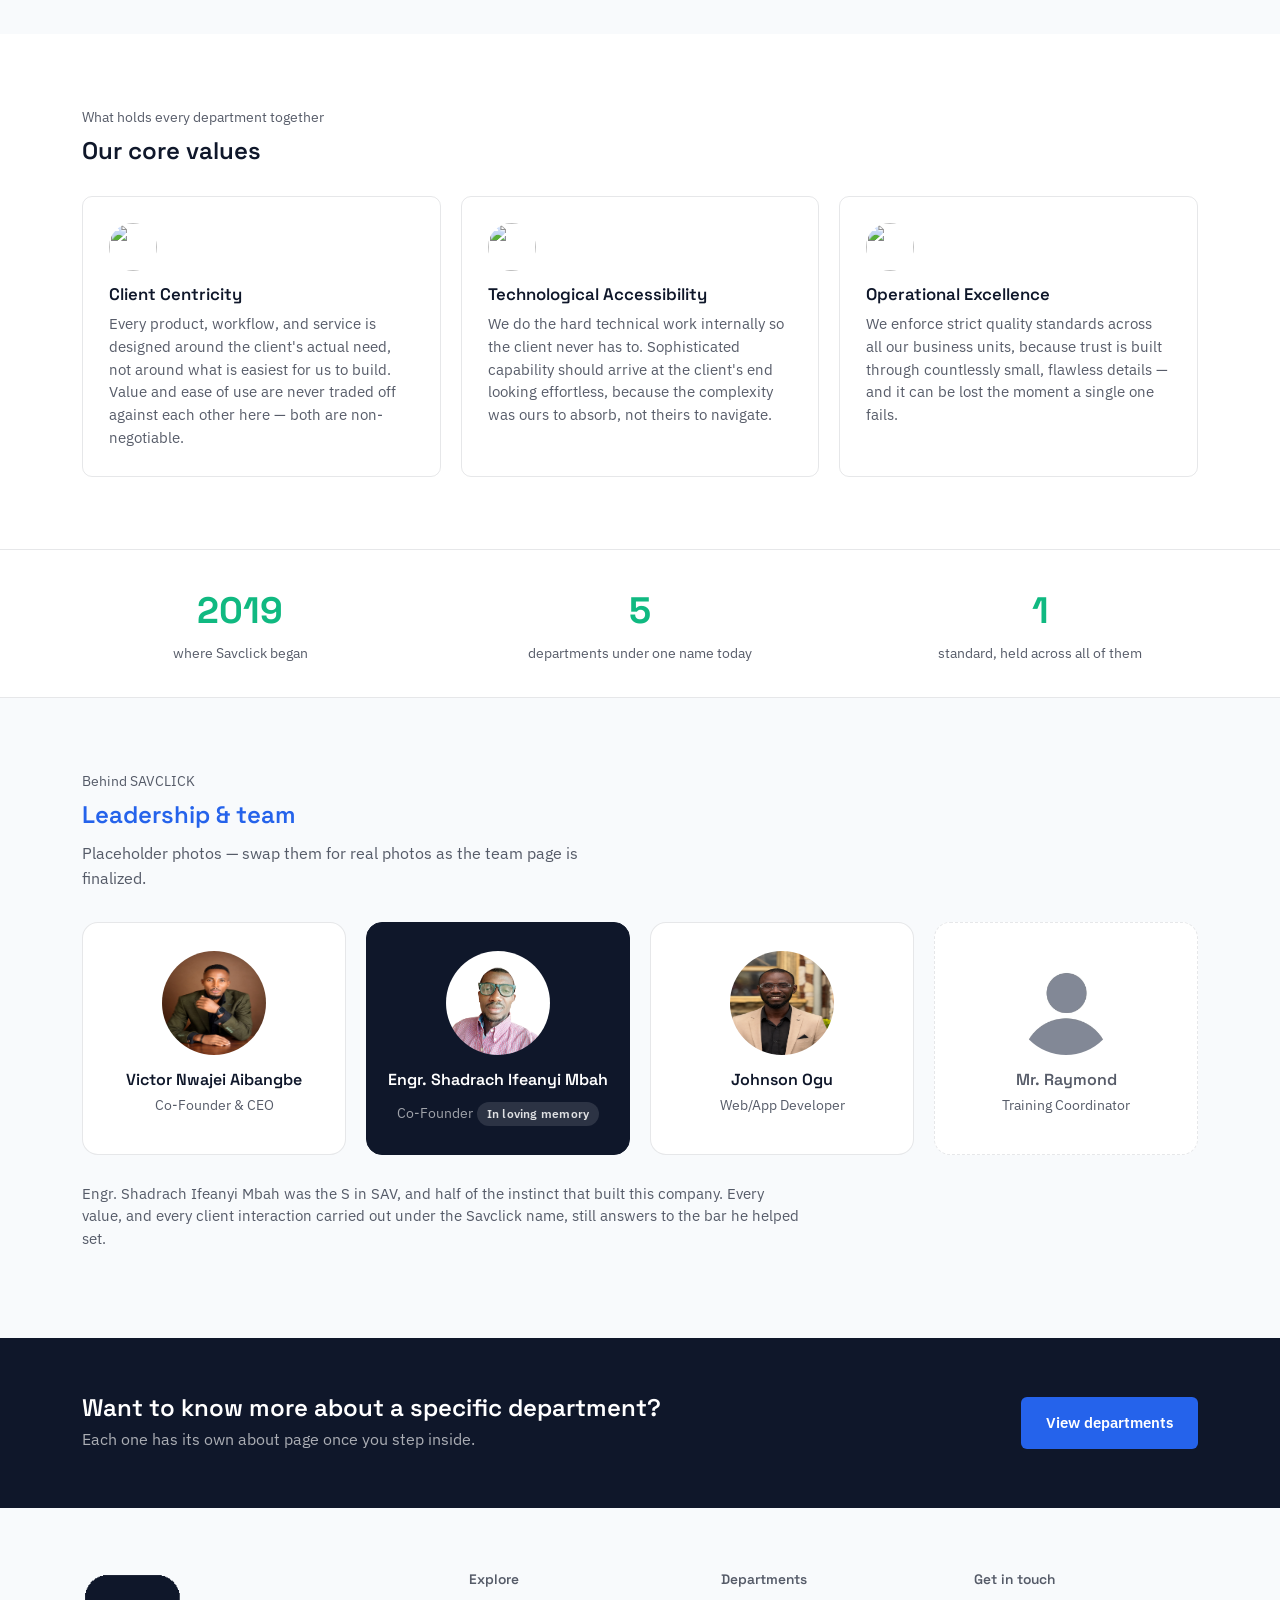
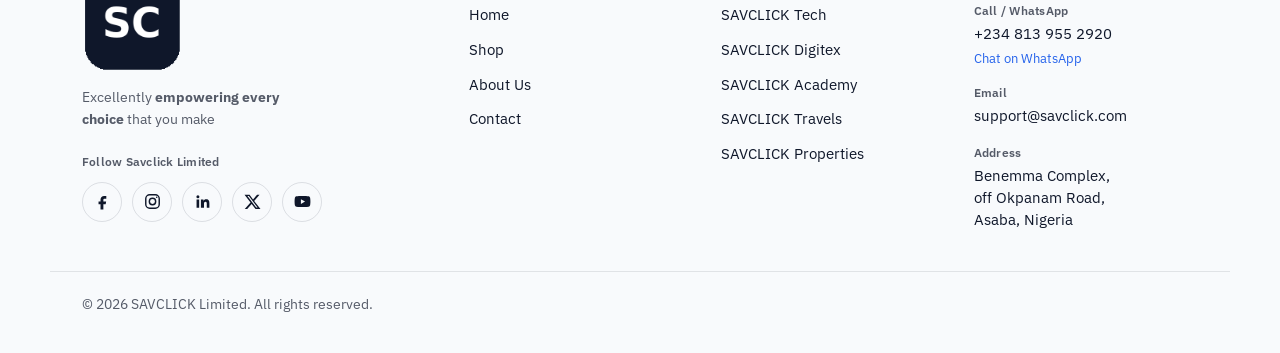
==== commit 12170215: "Use real social media profile links in footer Facebook, Instagram, LinkedIn and YouTube now point to" ====
--- a/about.html
+++ b/about.html
@@ -330,11 +330,11 @@
       <div class="footer-social">
         <p class="footer-label">Follow Savclick Limited</p>
         <ul>
-          <li><a href="https://www.facebook.com/savclicklimited" target="_blank" rel="noopener" aria-label="SAVCLICK Limited on Facebook" title="Facebook"><svg viewBox="0 0 24 24" fill="none" stroke="currentColor" stroke-width="1.8" aria-hidden="true"><path fill="currentColor" stroke="none" d="M14 8.5h2.8V5H14c-2.6 0-4.5 2-4.5 4.6V12H7v3.5h2.5V22h3.6v-6.5h2.9l.6-3.5h-3.5V9.8c0-.8.4-1.3 1.2-1.3Z"/></svg></a></li>
-          <li><a href="https://www.instagram.com/savclicklimited" target="_blank" rel="noopener" aria-label="SAVCLICK Limited on Instagram" title="Instagram"><svg viewBox="0 0 24 24" fill="none" stroke="currentColor" stroke-width="1.8" aria-hidden="true"><rect x="3.5" y="3.5" width="17" height="17" rx="5"/><circle cx="12" cy="12" r="4"/><circle cx="17.3" cy="6.7" r="1" fill="currentColor" stroke="none"/></svg></a></li>
-          <li><a href="https://www.linkedin.com/company/savclicklimited" target="_blank" rel="noopener" aria-label="SAVCLICK Limited on LinkedIn" title="LinkedIn"><svg viewBox="0 0 24 24" fill="none" stroke="currentColor" stroke-width="1.8" aria-hidden="true"><path fill="currentColor" stroke="none" d="M4.5 9.5h3.3V20H4.5zM6.2 4a1.9 1.9 0 1 1 0 3.8 1.9 1.9 0 0 1 0-3.8ZM10 9.5h3.2v1.5h.1c.5-.9 1.6-1.8 3.3-1.8 3.5 0 4.1 2.3 4.1 5.2V20h-3.3v-4.9c0-1.2 0-2.7-1.6-2.7-1.7 0-1.9 1.3-1.9 2.6v5H10Z"/></svg></a></li>
-          <li><a href="https://www.tiktok.com/@savclicklimited" target="_blank" rel="noopener" aria-label="SAVCLICK Limited on TikTok" title="TikTok"><svg viewBox="0 0 24 24" fill="none" stroke="currentColor" stroke-width="1.8" aria-hidden="true"><path fill="currentColor" stroke="none" d="M15.5 3c.3 2.2 1.7 3.7 4 3.9v3.1c-1.4 0-2.8-.4-4-1.2v5.9a5.7 5.7 0 1 1-5.7-5.7l.9.1v3.2a2.6 2.6 0 1 0 1.7 2.4V3Z"/></svg></a></li>
-          <li><a href="https://www.youtube.com/@savclicklimited" target="_blank" rel="noopener" aria-label="SAVCLICK Limited on YouTube" title="YouTube"><svg viewBox="0 0 24 24" fill="none" stroke="currentColor" stroke-width="1.8" aria-hidden="true"><path fill="currentColor" stroke="none" d="M21.6 7.2a2.6 2.6 0 0 0-1.8-1.8C18.2 5 12 5 12 5s-6.2 0-7.8.4a2.6 2.6 0 0 0-1.8 1.8C2 8.8 2 12 2 12s0 3.2.4 4.8a2.6 2.6 0 0 0 1.8 1.8c1.6.4 7.8.4 7.8.4s6.2 0 7.8-.4a2.6 2.6 0 0 0 1.8-1.8c.4-1.6.4-4.8.4-4.8s0-3.2-.4-4.8ZM10 15V9l5.2 3Z"/></svg></a></li>
+          <li><a href="https://www.facebook.com/share/18RCKYT39h/" target="_blank" rel="noopener" aria-label="SAVCLICK Limited on Facebook" title="Facebook"><svg viewBox="0 0 24 24" fill="none" stroke="currentColor" stroke-width="1.8" aria-hidden="true"><path fill="currentColor" stroke="none" d="M14 8.5h2.8V5H14c-2.6 0-4.5 2-4.5 4.6V12H7v3.5h2.5V22h3.6v-6.5h2.9l.6-3.5h-3.5V9.8c0-.8.4-1.3 1.2-1.3Z"/></svg></a></li>
+          <li><a href="https://www.instagram.com/_savclick/" target="_blank" rel="noopener" aria-label="SAVCLICK Limited on Instagram" title="Instagram"><svg viewBox="0 0 24 24" fill="none" stroke="currentColor" stroke-width="1.8" aria-hidden="true"><rect x="3.5" y="3.5" width="17" height="17" rx="5"/><circle cx="12" cy="12" r="4"/><circle cx="17.3" cy="6.7" r="1" fill="currentColor" stroke="none"/></svg></a></li>
+          <li><a href="https://www.linkedin.com/company/savclick/" target="_blank" rel="noopener" aria-label="SAVCLICK Limited on LinkedIn" title="LinkedIn"><svg viewBox="0 0 24 24" fill="none" stroke="currentColor" stroke-width="1.8" aria-hidden="true"><path fill="currentColor" stroke="none" d="M4.5 9.5h3.3V20H4.5zM6.2 4a1.9 1.9 0 1 1 0 3.8 1.9 1.9 0 0 1 0-3.8ZM10 9.5h3.2v1.5h.1c.5-.9 1.6-1.8 3.3-1.8 3.5 0 4.1 2.3 4.1 5.2V20h-3.3v-4.9c0-1.2 0-2.7-1.6-2.7-1.7 0-1.9 1.3-1.9 2.6v5H10Z"/></svg></a></li>
+          <li><a href="https://x.com/savclick" target="_blank" rel="noopener" aria-label="SAVCLICK Limited on X" title="X"><svg viewBox="0 0 24 24" fill="none" stroke="currentColor" stroke-width="1.8" aria-hidden="true"><path fill="currentColor" stroke="none" d="M17.8 3.5h3.1l-6.8 7.8 8 10.2h-6.3l-4.9-6.4-5.6 6.4H2.2l7.3-8.3L1.9 3.5h6.4l4.4 5.9Zm-1.1 16.2h1.7L7.4 5.2H5.6Z"/></svg></a></li>
+          <li><a href="https://www.youtube.com/@savclickchannel2860" target="_blank" rel="noopener" aria-label="SAVCLICK Limited on YouTube" title="YouTube"><svg viewBox="0 0 24 24" fill="none" stroke="currentColor" stroke-width="1.8" aria-hidden="true"><path fill="currentColor" stroke="none" d="M21.6 7.2a2.6 2.6 0 0 0-1.8-1.8C18.2 5 12 5 12 5s-6.2 0-7.8.4a2.6 2.6 0 0 0-1.8 1.8C2 8.8 2 12 2 12s0 3.2.4 4.8a2.6 2.6 0 0 0 1.8 1.8c1.6.4 7.8.4 7.8.4s6.2 0 7.8-.4a2.6 2.6 0 0 0 1.8-1.8c.4-1.6.4-4.8.4-4.8s0-3.2-.4-4.8ZM10 15V9l5.2 3Z"/></svg></a></li>
         </ul>
       </div>
     </div>
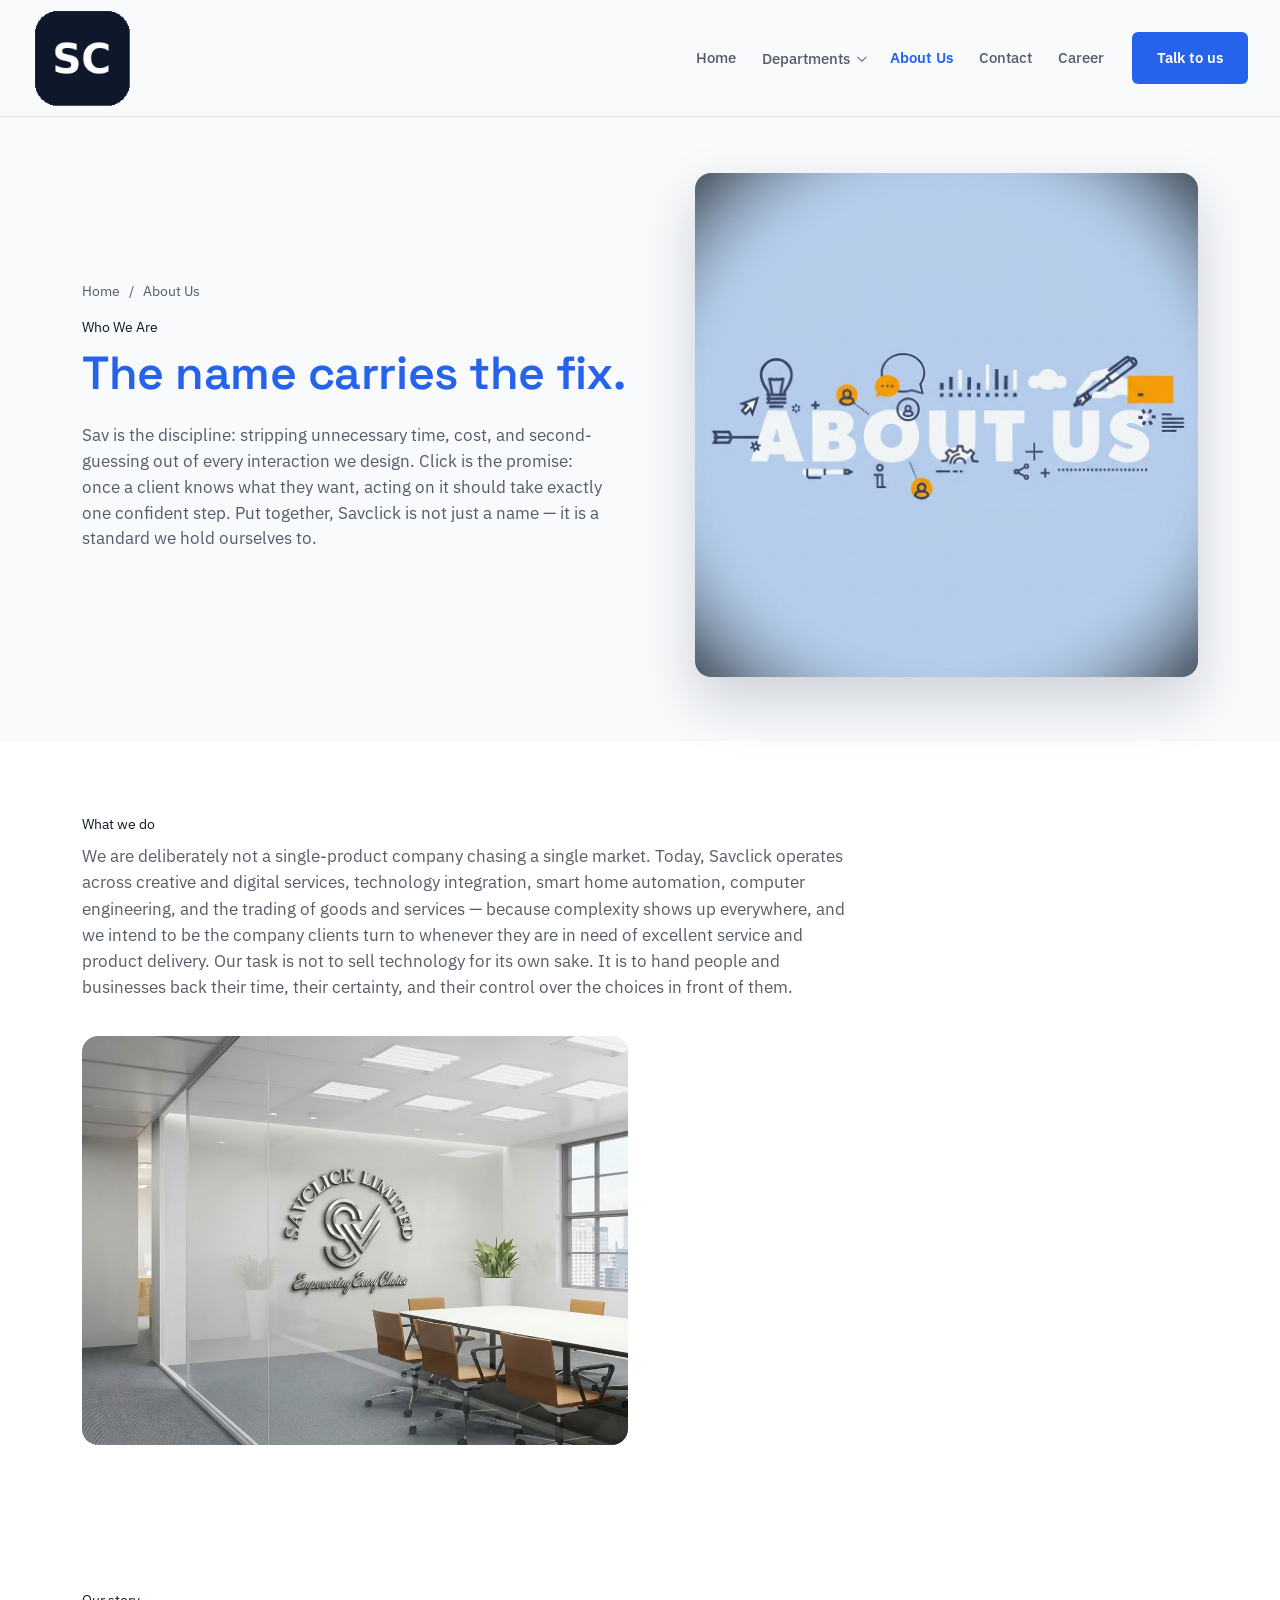
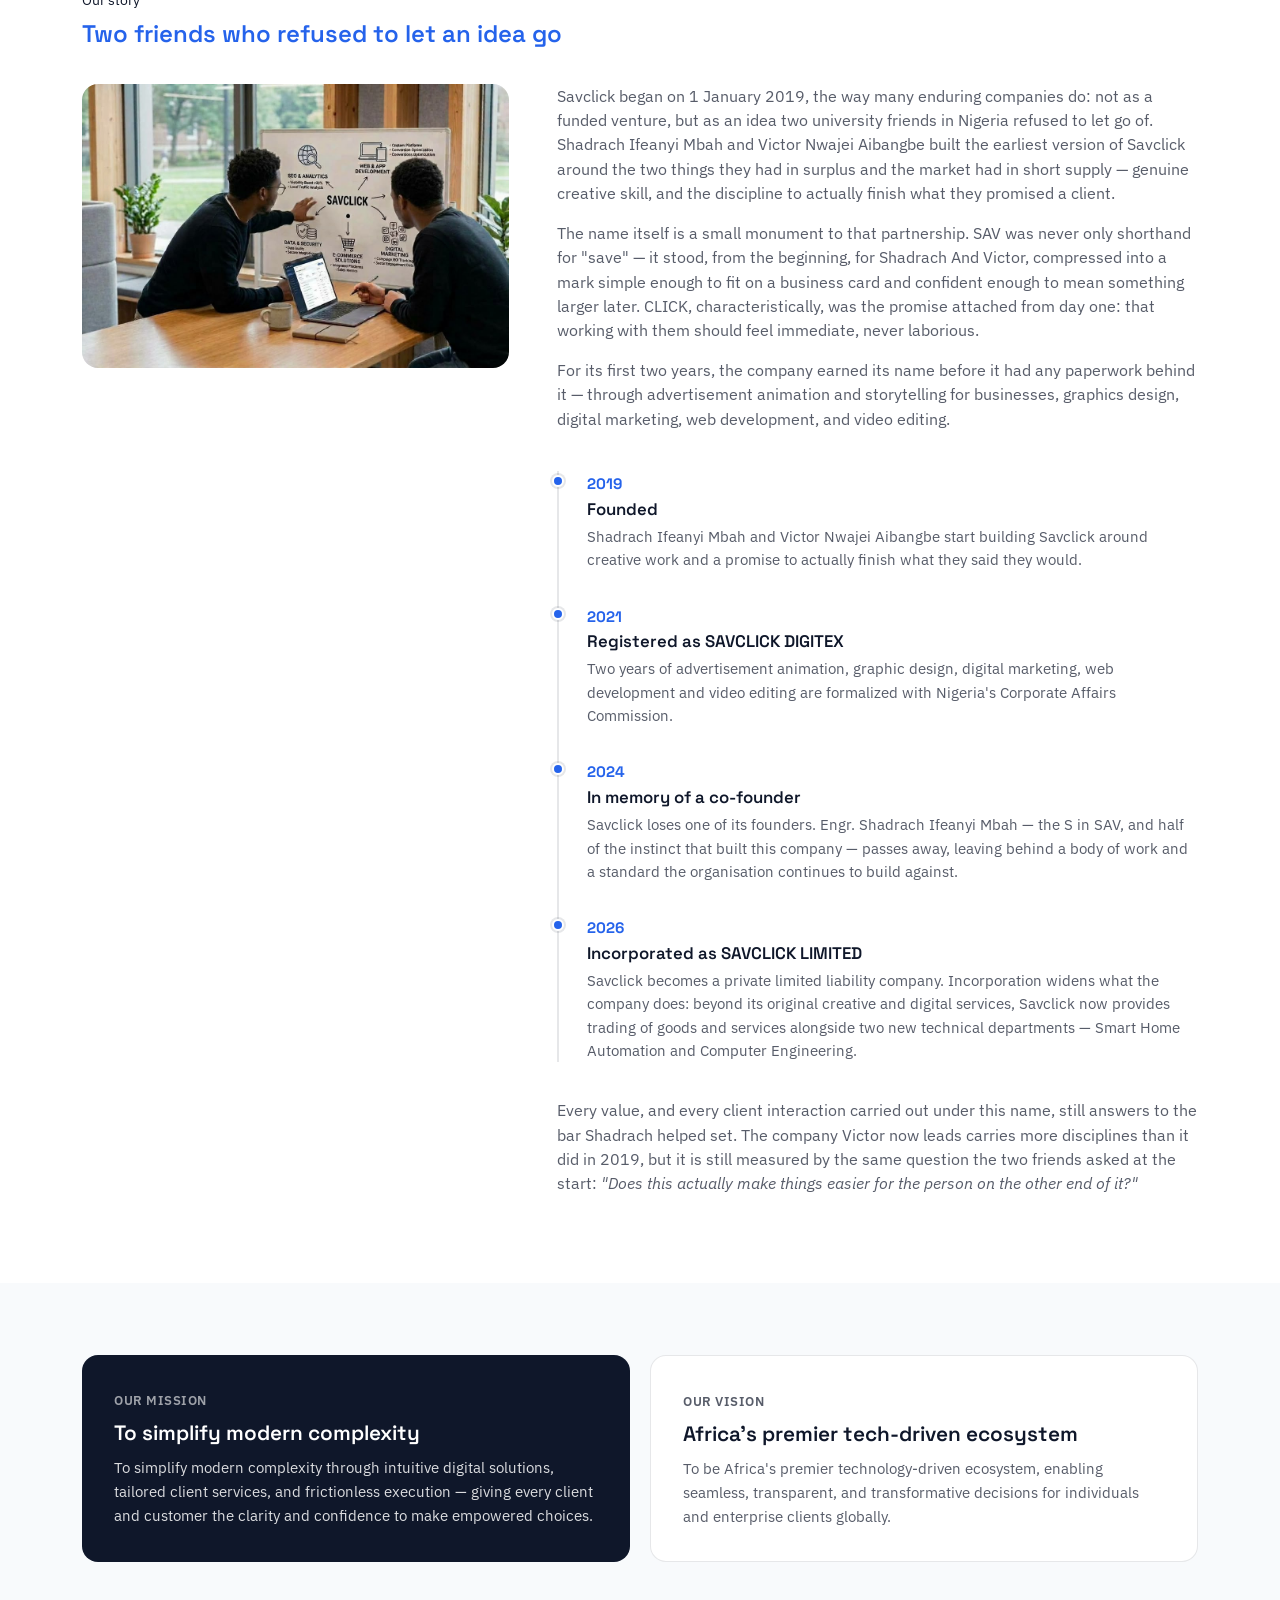
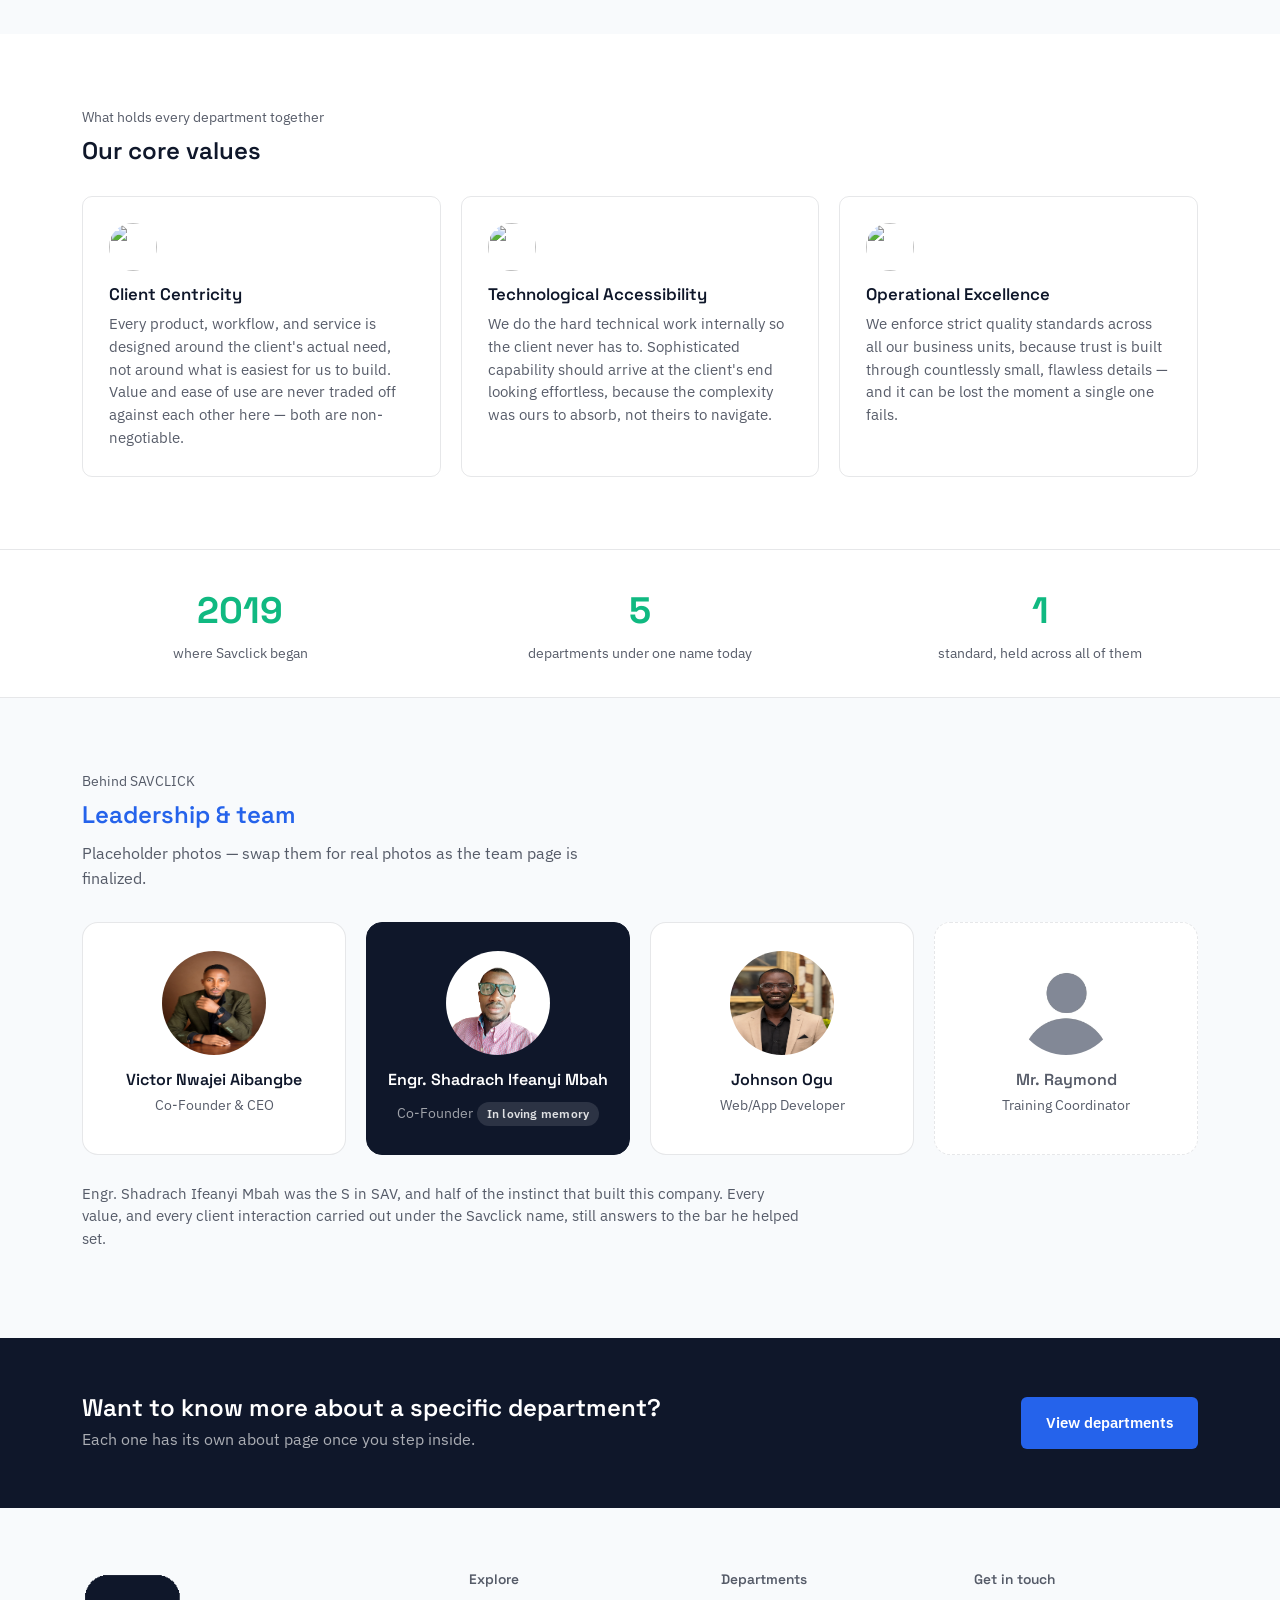
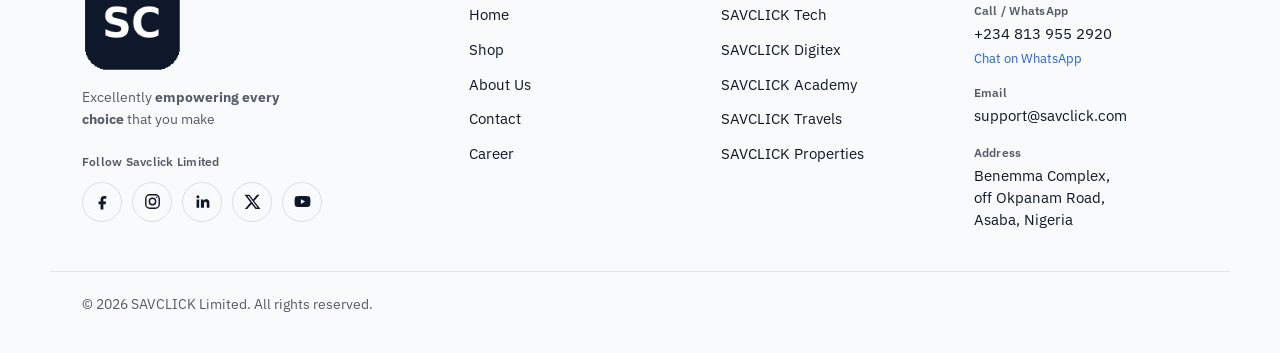
==== commit 89e584be: "Add Career page and menu link - careers.html: no-open-roles notice, Why work with us, and a CV form " ====
--- a/about.html
+++ b/about.html
@@ -93,6 +93,7 @@
 
         <li><a href="about.html" class="nav-link active">About Us</a></li>
         <li><a href="contact.html" class="nav-link">Contact</a></li>
+        <li><a href="careers.html" class="nav-link">Career</a></li>
       </ul>
 
       <a href="contact.html" class="btn btn-primary btn-nav-mobile">Talk to us</a>
@@ -346,6 +347,7 @@
         <li><a href="shop.html">Shop</a></li>
         <li><a href="about.html">About Us</a></li>
         <li><a href="contact.html">Contact</a></li>
+      <li><a href="careers.html">Career</a></li>
       </ul>
     </div>
 
